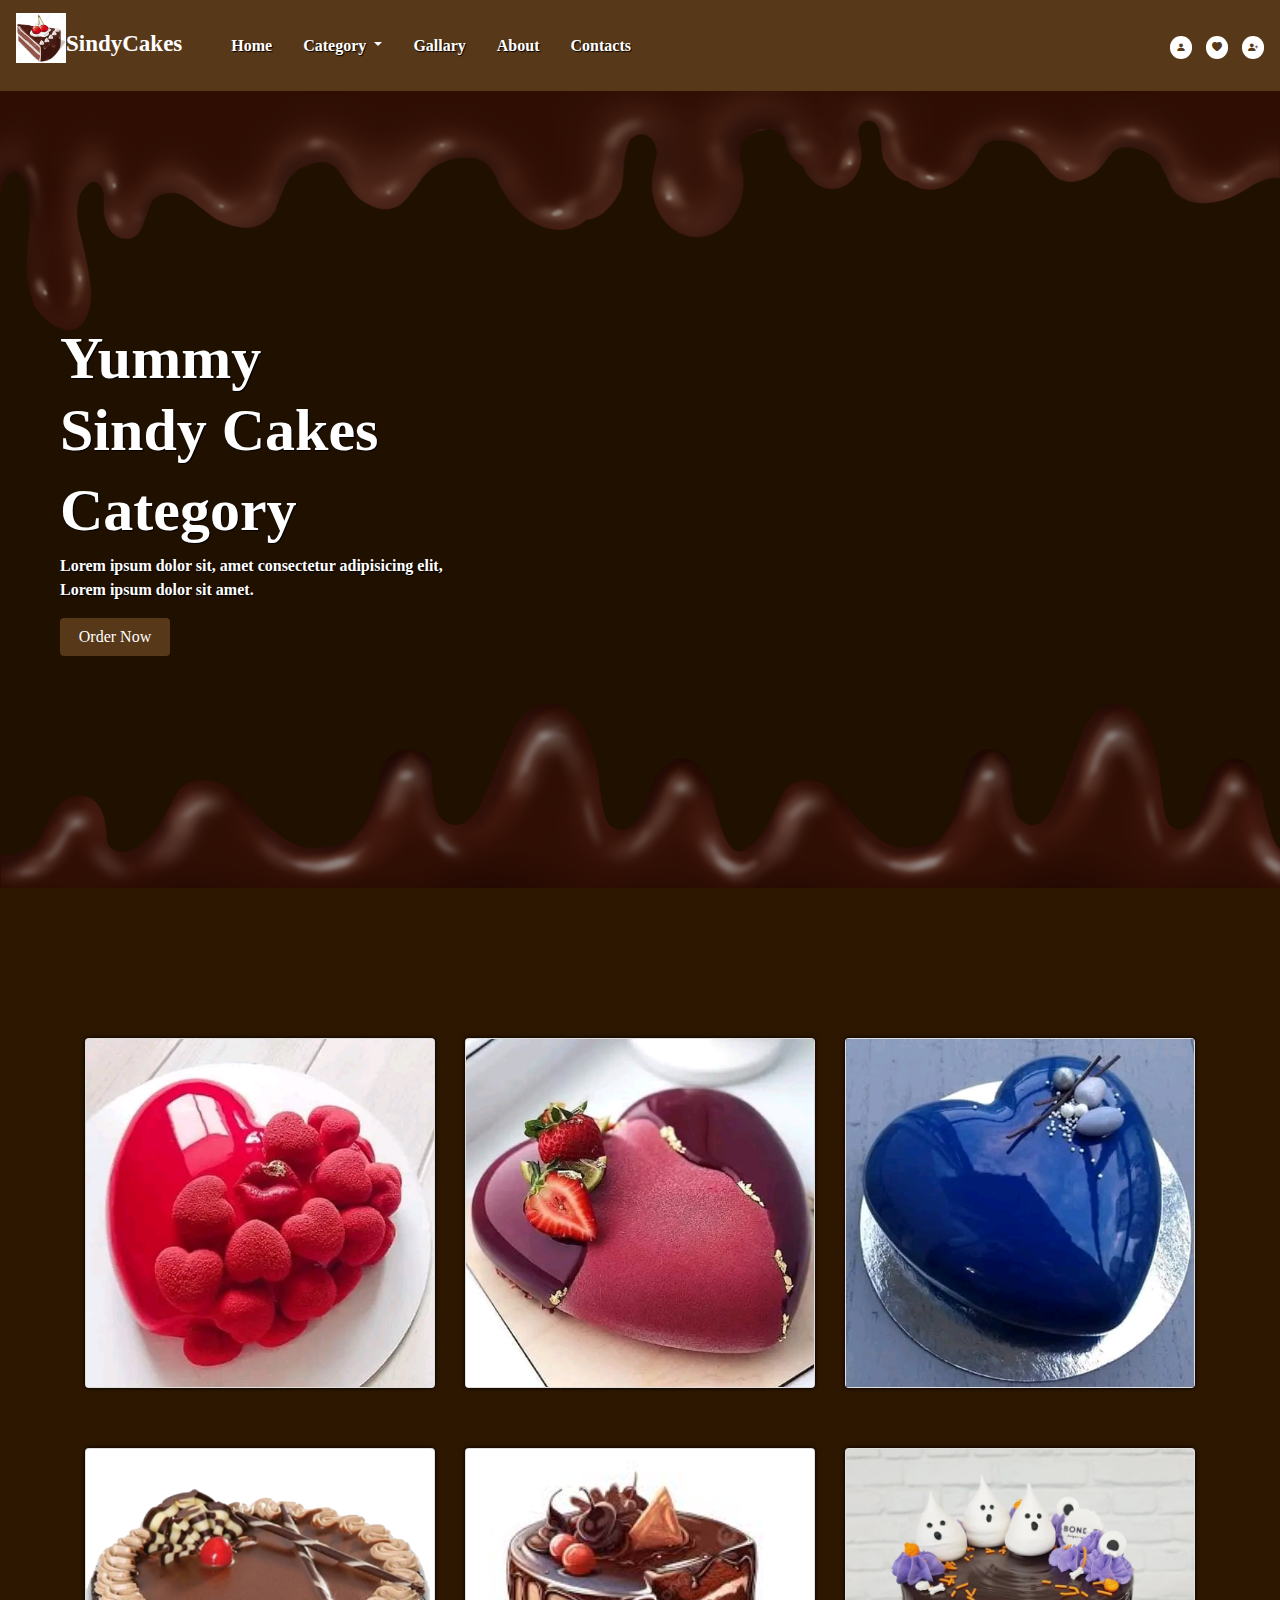
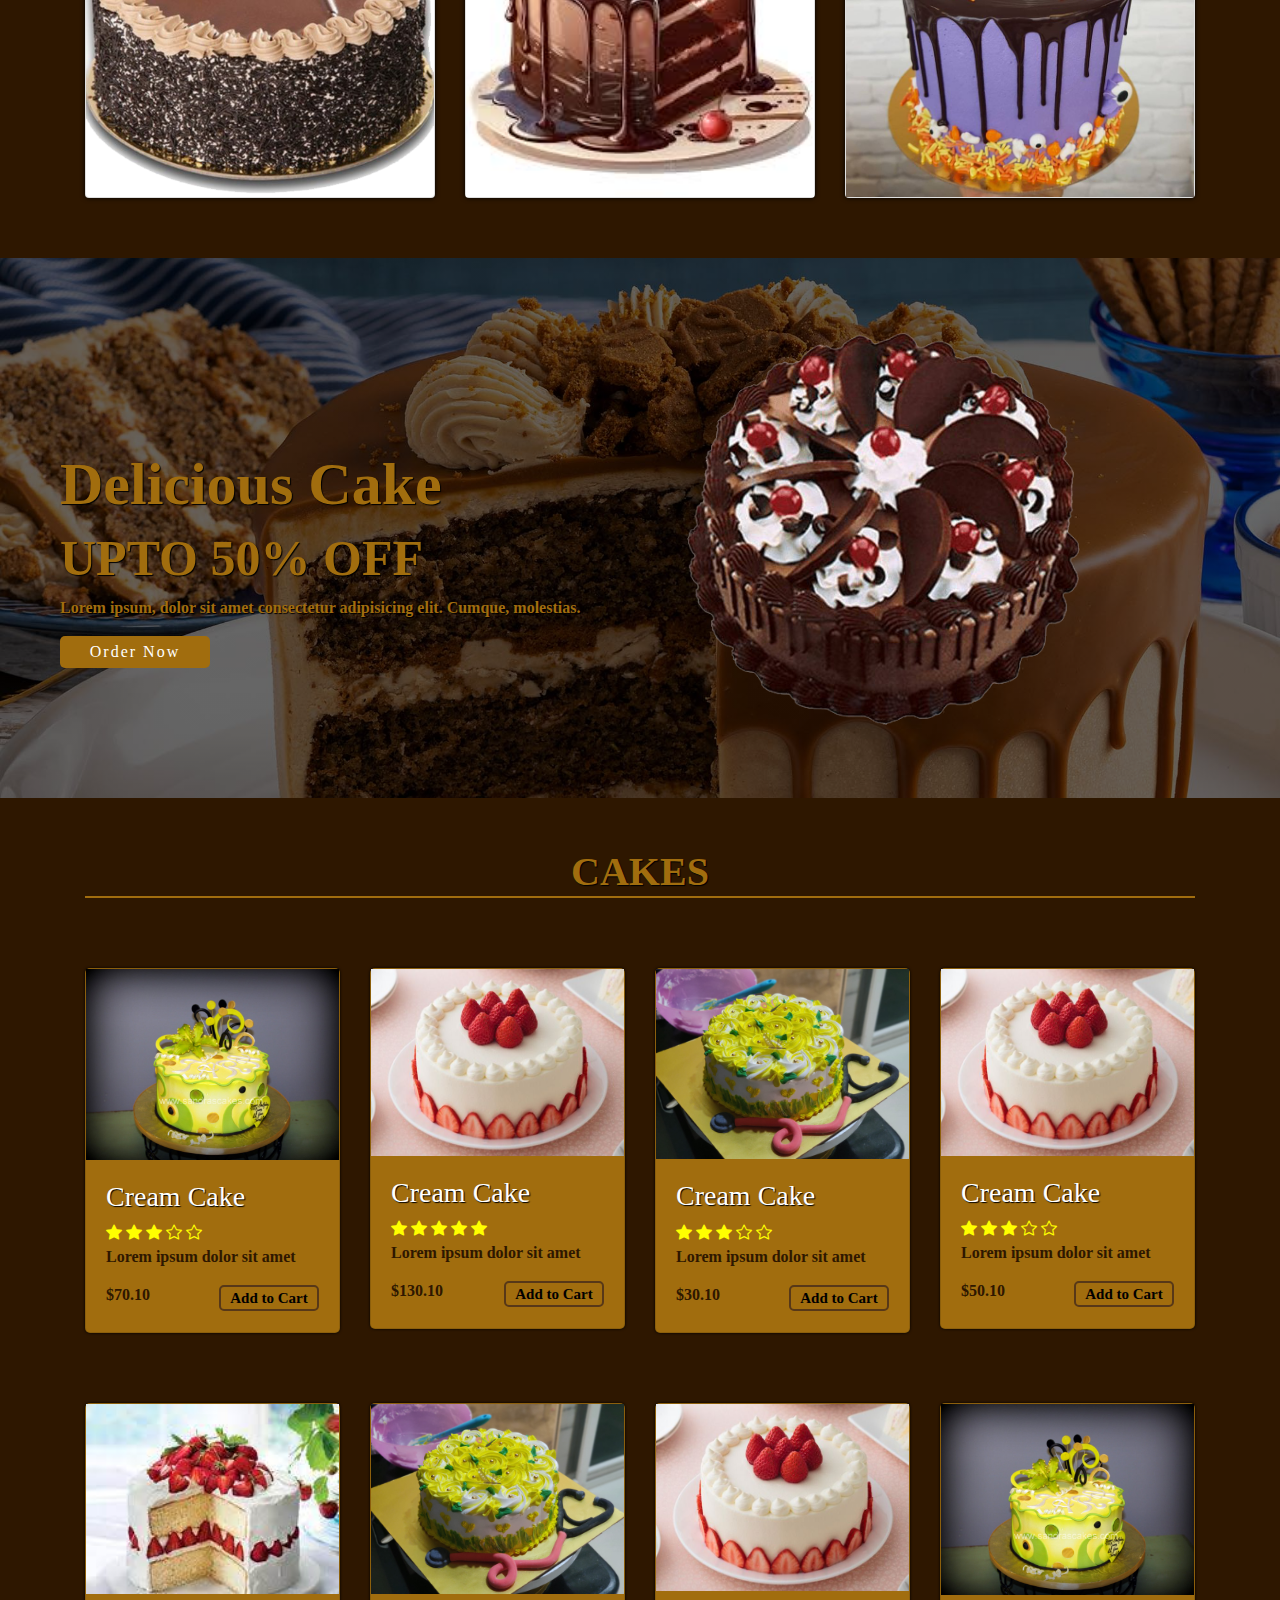
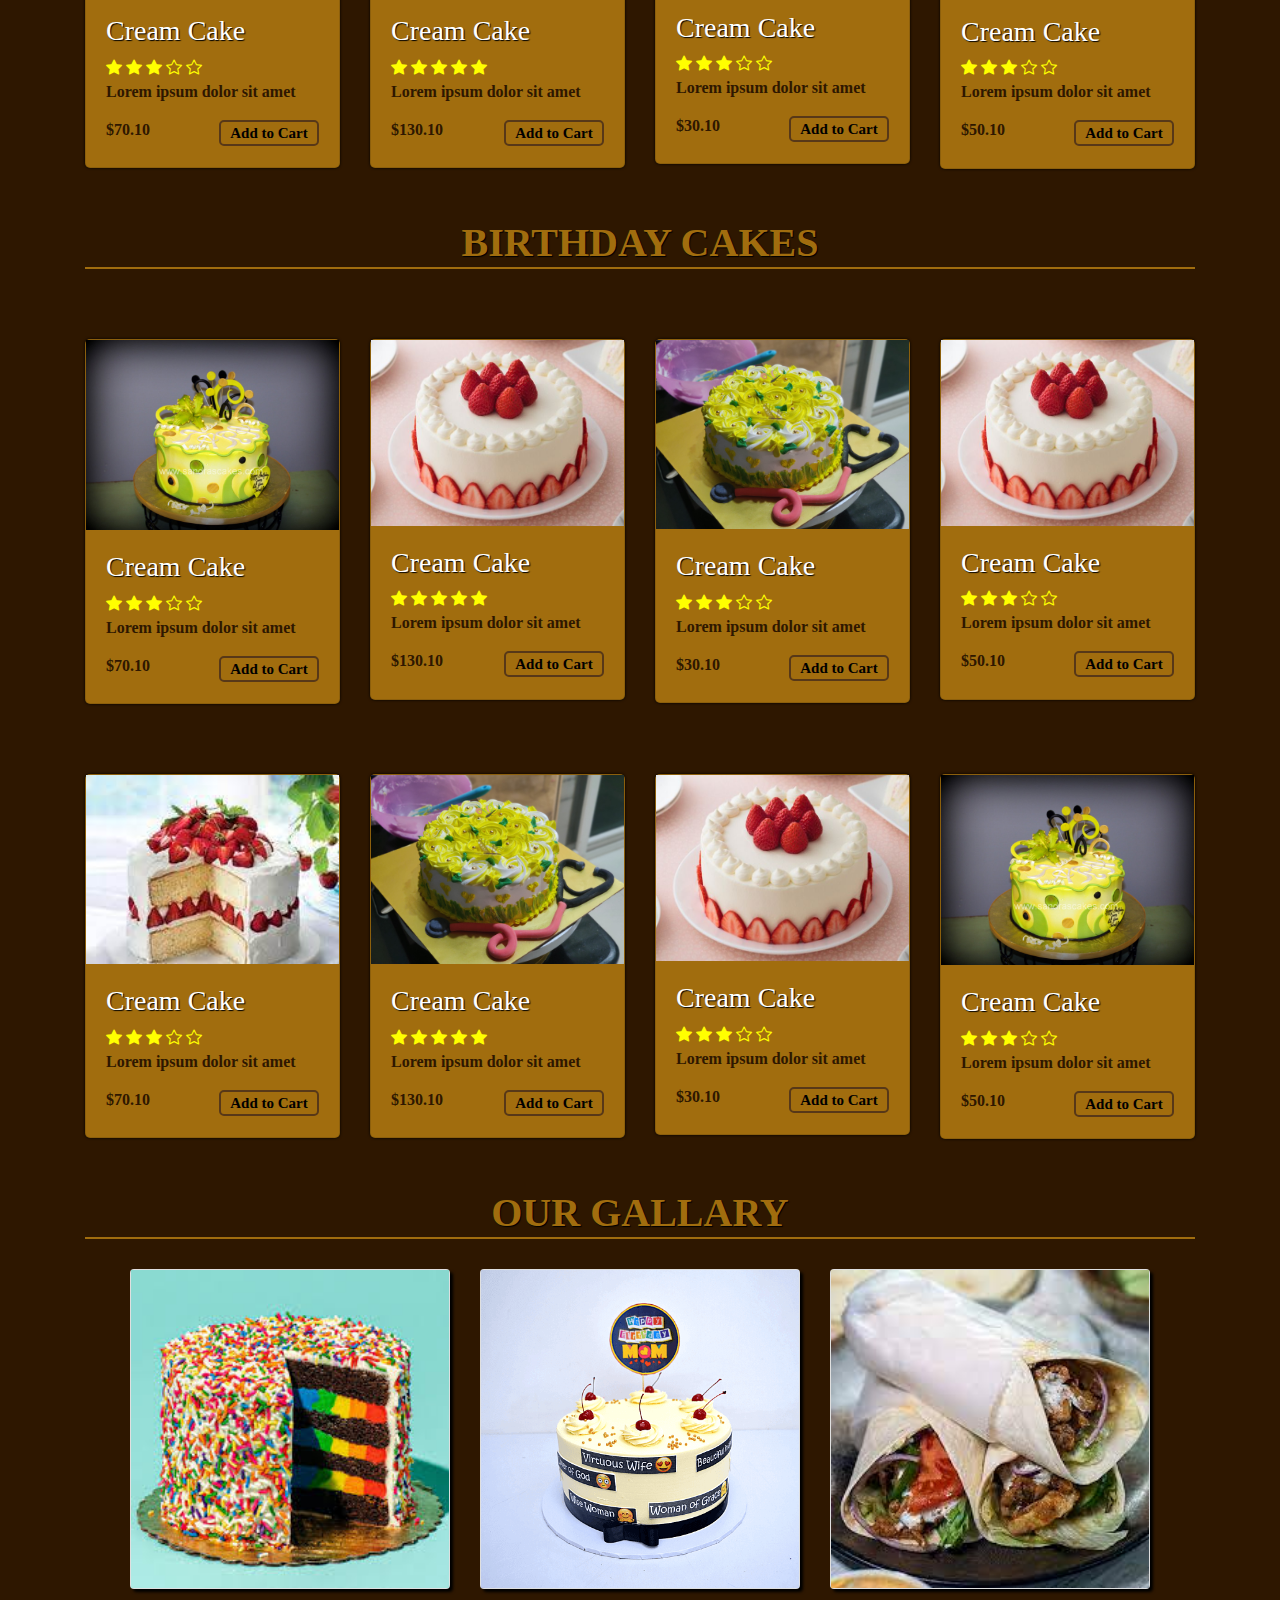
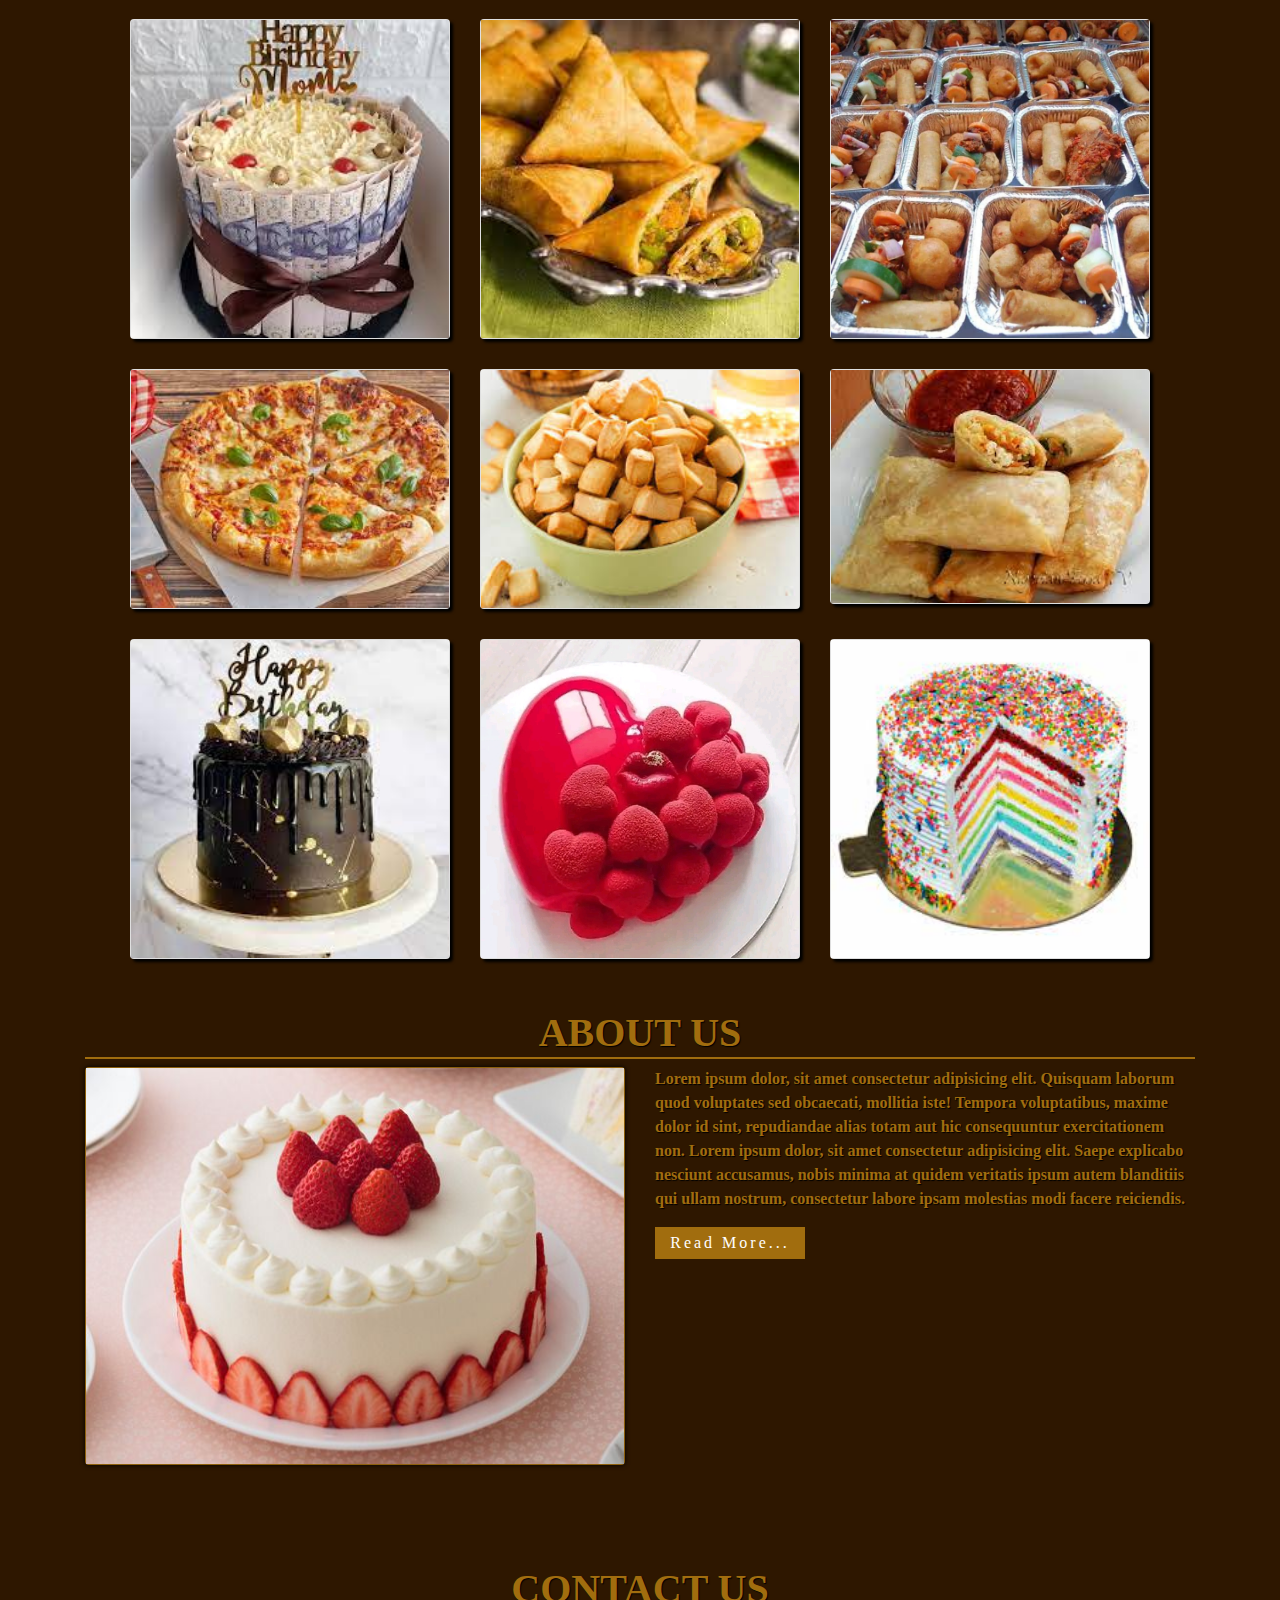
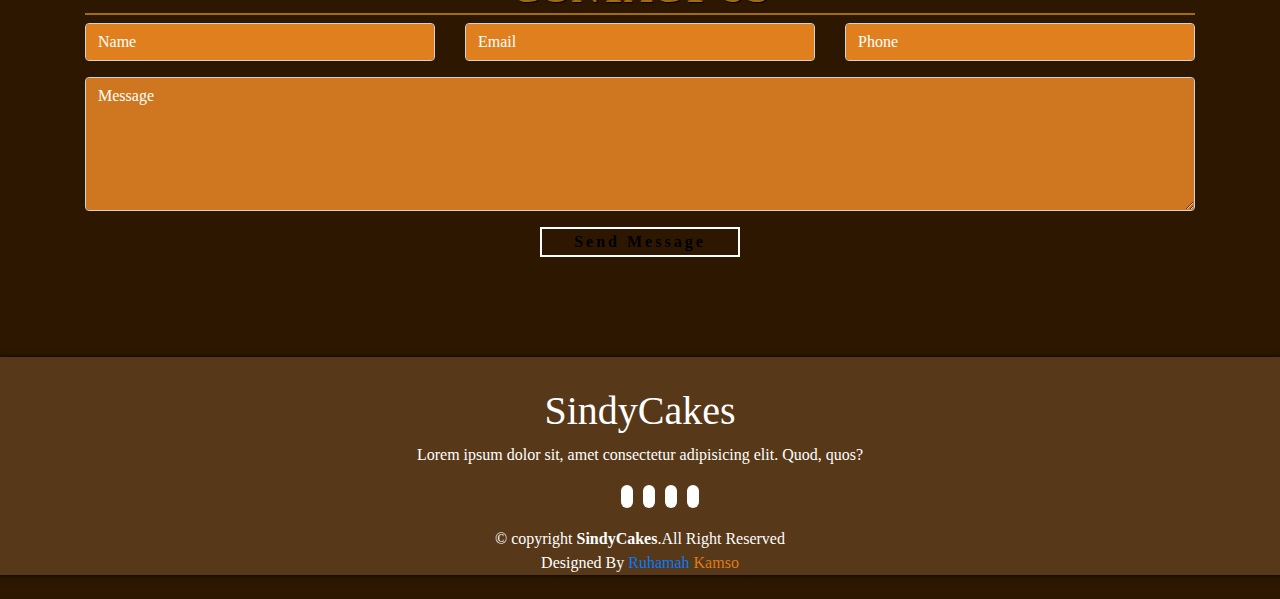
==== index.html @ 38ceb3c7 "first commit" ====
<!DOCTYPE html>
<html lang="en">
<head>
    <meta charset="UTF-8">
    <meta http-equiv="X-UA-Compatible" content="IE=edge">
    <meta name="viewport" content="width=device-width, initial-scale=1.0">
    <title>SindyCakes</title>
    <link rel="shortcut icon" type="image" href="./imgs/logo.jpg">
 <!-- CSS LINK -->
 <link rel="stylesheet" href="style.css">

 <!-- CSS LINK -->

    <!-- Bootsrap links -->
    <link rel="stylesheet" href="https://cdn.jsdelivr.net/npm/bootstrap@4.0.0/dist/css/bootstrap.min.css" integrity="sha384-Gn5384xqQ1aoWXA+058RXPxPg6fy4IWvTNh0E263XmFcJlSAwiGgFAW/dAiS6JXm" crossorigin="anonymous">
    <script src="https://code.jquery.com/jquery-3.2.1.slim.min.js" integrity="sha384-KJ3o2DKtIkvYIK3UENzmM7KCkRr/rE9/Qpg6aAZGJwFDMVNA/GpGFF93hXpG5KkN" crossorigin="anonymous"></script>
    <script src="https://cdn.jsdelivr.net/npm/popper.js@1.12.9/dist/umd/popper.min.js" integrity="sha384-ApNbgh9B+Y1QKtv3Rn7W3mgPxhU9K/ScQsAP7hUibX39j7fakFPskvXusvfa0b4Q" crossorigin="anonymous"></script>
    <script src="https://cdn.jsdelivr.net/npm/bootstrap@4.0.0/dist/js/bootstrap.min.js" integrity="sha384-JZR6Spejh4U02d8jOt6vLEHfe/JQGiRRSQQxSfFWpi1MquVdAyjUar5+76PVCmYl" crossorigin="anonymous"></script>
    <!-- bootsrap links -->

    <!-- fonts links -->
    <link rel="preconnect" href="https://fonts.googleapis.com">
    <link rel="preconnect" href="https://fonts.gstatic.com" crossorigin>
    <link  href="https://fonts.googleapis.com/css2?family=Uchen&display=swap" rel="style">
    <!-- fonts links -->

    <!-- icon links -->
    <link rel="stylesheet" href="https://cdn.jsdelivr.net/npm/bootstrap-icons@1.10.5/font/bootstrap-icons.css">
    
    
    <!-- icon links -->

</head>
<body>

    <div class="all-contents">
        <!-- navbar -->
        <nav class=" navbar navbar-expand-md" id="navbar">
            <!-- Brand -->
            <a  class="navbar-brand" href="" id="logo"><img src="./imgs/cake-logo.webp" alt="" width="50px">SindyCakes</a>
              <!-- Toggle/ Collaps Button -->
              <button class="navbar-toggler" type="button" data-toggle="collapse" data-target="#collapseibleNavbar">
                <span><i class="bi bi-menu-down"></i></span>
              </button>

              <!-- ==Navbar links -->
              <div class="collapse navbar-collapse" id="collapseibleNavbar">
                <ul class="navbar-nav">
                    <li class="nav-item">
                        <a class="nav-link" href="#index.html" >Home</a>
                    </li>
                    <!-- Dropdown -->
                    <li class="nav-item dropdown">
                        <a class="nav-link dropdown-toggle" id="navbardrop" data-toggle="dropdown"  href="#">
                            Category
                        </a>
                        <div class="dropdown-menu">
                            <a href="#" class="dropdown-item">Birthday Cakes</a>
                            <a href="#" class="dropdown-item">Chocolate Cakes</a>
                            <a href="#" class="dropdown-item">Party Cakes</a>
                            <a href="#" class="dropdown-item">Wedding Cakes</a>
                            <a href="#" class="dropdown-item">Cup Cakes</a>
                        </div>
                    </li>

                    <!-- Dropdown -->
                    <li class="nav-item">
                        <a class="nav-link" href="#gallary" >Gallary</a>
                    </li>
                    <li class="nav-item">
                        <a class="nav-link" href="#about" >About</a>
                    </li>
                    <li class="nav-item">
                        <a class="nav-link" href="#" >Contacts</a>
                    </li>
                </ul>

              </div>
              <div class="icons">
                <i class="bi bi-person-fill" width="24px"></i>
                <i class="bi bi-heart-fill" width="24px"></i>
                <i class="bi bi-person-plus-fill"></i>
              </div>
        </nav>
        <!-- navbar-ends -->

        <!-- home section -->
        <div class="home">
            <div class="content">
                <h3>Yummy
                    <br>Sindy Cakes
                </h3>
                <h2>Category <span class="changecontent"></span></h2>
                <p>Lorem ipsum dolor sit, amet consectetur adipisicing elit,
                    <br>Lorem ipsum dolor sit amet.
                </p>
                <a href="about.html" class="btn">Order Now</a>
                <div class="img">
                    <img src="./imgs/Background.png" alt="">
                </div>
                  
            </div>
        </div>
        <!-- home section end -->

        <!-- top cards -->
        <div class="container" id="box">
            <div class="row">
                <div class="col-md-4 py-3 py-md-0">
                    <div class="card">
                        <img src="./imgs/heart1.jpg" alt="">
                    </div>
                </div>
                <div class="col-md-4 py-3 py-md-0">
                    <div class="card">
                        <img src="./imgs/heart2.jpg" alt="">
                    </div>
                </div>
                <div class="col-md-4 py-3 py-md-0">
                    <div class="card">
                        <img src="./imgs/heart5.jpg" alt="">
                    </div>
                </div>
                <div class="col-md-4 py-3 py-md-0">
                    <div class="card">
                        <img src="./imgs/Cake-No-Background.png" alt="">
                    </div>
                </div>
                <div class="col-md-4 py-3 py-md-0">
                    <div class="card">
                        <img src="./imgs/images.jpg" alt="">
                    </div>
                </div>
                <div class="col-md-4 py-3 py-md-0">
                    <div class="card">
                        <img src="./imgs/drip-cake.jpg" alt="">
                    </div>
                </div>
            </div>
        </div>
        <!-- top card ends -->

        <!-- banner -->
        <div class="banner">
          <div class="content">
            <h3>Delicious Cake</h3>
            <h2>UPTO 50% OFF</h2>
            <p>Lorem ipsum, dolor sit amet consectetur adipisicing elit. Cumque, molestias.</p>
            <div id="btnorder"><button>Order Now</button></div>  
          </div>
          <div class="img">
            <img src="./imgs/Cake-Background.png" alt="">
            
        </div>
        

        </div>
        <!-- banner -->
  <!-- product cards -->

  <section id="product-cards">
    <div class="container">
        <h1>CAKES</h1>
        <div class="row" style="margin-top: 50px;">
            <div class="col-md-3 py-md-0">
                <div class="card">
                    <div class="overlay">
                        <button type="button" class="btn btn-secondary" title="Quick View"><i class="bi bi-eye-fill"></i></button>
                        <button type="button" class="btn btn-secondary" title="Add to Wishlist"><i class="bi bi-heart-fill"></i></button>
                        <button type="button" class="btn btn-secondary" title="Add to Cart"><i class="bi bi-person-plus-fill"></i></button>
                    </div>
                    <img src="./imgs/lime .jpg" alt="">
                    <div class="card-body">
                        <h3>Cream Cake</h3>
                        <div class="star">
                            <i class="bi bi-star-fill"></i>
                            <i class="bi bi-star-fill"></i>
                            <i class="bi bi-star-fill"></i>
                            <i class="bi bi-star"></i>
                            <i class="bi bi-star"></i>
                        </div>
                        <p>Lorem ipsum dolor sit amet</p>
                        <h6>$70.10 <span><button>Add to Cart</button></span></h6>
                    </div>
                    


                </div>

            </div>

            <div class="col-md-3 py-md-0">
                <div class="card">
                    <div class="overlay">
                        <button type="button" class="btn btn-secondary" title="Quick View"><i class="bi bi-eye-fill"></i></button>
                        <button type="button" class="btn btn-secondary" title="Add to Wishlist"><i class="bi bi-heart-fill"></i></button>
                        <button type="button" class="btn btn-secondary" title="Add to Cart"><i class="bi bi-person-plus-fill"></i></button>
                    </div>
                    <img src="./imgs/berry-cake.jpg" alt="">
                    <div class="card-body">
                        <h3>Cream Cake</h3>
                        <div class="star">
                            <i class="bi bi-star-fill"></i>
                            <i class="bi bi-star-fill"></i>
                            <i class="bi bi-star-fill"></i>
                            <i class="bi bi-star-fill"></i>
                            <i class="bi bi-star-fill"></i>
                        </div>
                        <p>Lorem ipsum dolor sit amet</p>
                        <h6>$130.10 <span><button>Add to Cart</button></span></h6>
                    </div>
                    


                </div>

            </div>

            <div class="col-md-3 py-md-0">
                <div class="card">
                    <div class="overlay">
                        <button type="button" class="btn btn-secondary" title="Quick View"><i class="bi bi-eye-fill"></i></button>
                        <button type="button" class="btn btn-secondary" title="Add to Wishlist"><i class="bi bi-heart-fill"></i></button>
                        <button type="button" class="btn btn-secondary" title="Add to Cart"><i class="bi bi-person-plus-fill"></i></button>
                    </div>
                    <img src="./imgs/lime-cake.jpg" alt="">
                    <div class="card-body">
                        <h3>Cream Cake</h3>
                        <div class="star">
                            <i class="bi bi-star-fill"></i>
                            <i class="bi bi-star-fill"></i>
                            <i class="bi bi-star-fill"></i>
                            <i class="bi bi-star"></i>
                            <i class="bi bi-star"></i>
                        </div>
                        <p>Lorem ipsum dolor sit amet</p>
                        <h6>$30.10 <span><button>Add to Cart</button></span></h6>
                    </div>
                    


                </div>

            </div>
            <div class="col-md-3 py-md-0">
                <div class="card">
                    <div class="overlay">
                        <button type="button" class="btn btn-secondary" title="Quick View"><i class="bi bi-eye-fill"></i></button>
                        <button type="button" class="btn btn-secondary" title="Add to Wishlist"><i class="bi bi-heart-fill"></i></button>
                        <button type="button" class="btn btn-secondary" title="Add to Cart"><i class="bi bi-person-plus-fill"></i></button>
                    </div>
                    <img src="./imgs/berry-cake.jpg" alt="">
                    <div class="card-body">
                        <h3>Cream Cake</h3>
                        <div class="star">
                            <i class="bi bi-star-fill"></i>
                            <i class="bi bi-star-fill"></i>
                            <i class="bi bi-star-fill"></i>
                            <i class="bi bi-star"></i>
                            <i class="bi bi-star"></i>
                        </div>
                        <p>Lorem ipsum dolor sit amet</p>
                        <h6>$50.10 <span><button>Add to Cart</button></span></h6>
                    </div>
                    


                </div>

            </div>
        </div>

        <div class="row" style="margin-top: 50px;">
            <div class="col-md-3 py-md-0">
                <div class="card">
                    <div class="overlay">
                        <button type="button" class="btn btn-secondary" title="Quick View"><i class="bi bi-eye-fill"></i></button>
                        <button type="button" class="btn btn-secondary" title="Add to Wishlist"><i class="bi bi-heart-fill"></i></button>
                        <button type="button" class="btn btn-secondary" title="Add to Cart"><i class="bi bi-person-plus-fill"></i></button>
                    </div>
                    <img src="./imgs/strawberry-cake.jpg" alt="">
                    <div class="card-body">
                        <h3>Cream Cake</h3>
                        <div class="star">
                            <i class="bi bi-star-fill"></i>
                            <i class="bi bi-star-fill"></i>
                            <i class="bi bi-star-fill"></i>
                            <i class="bi bi-star"></i>
                            <i class="bi bi-star"></i>
                        </div>
                        <p>Lorem ipsum dolor sit amet</p>
                        <h6>$70.10 <span><button>Add to Cart</button></span></h6>
                    </div>
                    


                </div>

            </div>

            <div class="col-md-3 py-md-0">
                <div class="card">
                    <div class="overlay">
                        <button type="button" class="btn btn-secondary" title="Quick View"><i class="bi bi-eye-fill"></i></button>
                        <button type="button" class="btn btn-secondary" title="Add to Wishlist"><i class="bi bi-heart-fill"></i></button>
                        <button type="button" class="btn btn-secondary" title="Add to Cart"><i class="bi bi-person-plus-fill"></i></button>
                    </div>
                    <img src="./imgs/lime-cake.jpg" alt="">
                    <div class="card-body">
                        <h3>Cream Cake</h3>
                        <div class="star">
                            <i class="bi bi-star-fill"></i>
                            <i class="bi bi-star-fill"></i>
                            <i class="bi bi-star-fill"></i>
                            <i class="bi bi-star-fill"></i>
                            <i class="bi bi-star-fill"></i>
                        </div>
                        <p>Lorem ipsum dolor sit amet</p>
                        <h6>$130.10 <span><button>Add to Cart</button></span></h6>
                    </div>
                    


                </div>

            </div>

            <div class="col-md-3 py-md-0">
                <div class="card">
                    <div class="overlay">
                        <button type="button" class="btn btn-secondary" title="Quick View"><i class="bi bi-eye-fill"></i></button>
                        <button type="button" class="btn btn-secondary" title="Add to Wishlist"><i class="bi bi-heart-fill"></i></button>
                        <button type="button" class="btn btn-secondary" title="Add to Cart"><i class="bi bi-person-plus-fill"></i></button>
                    </div>
                    <img src="./imgs/berry-cake.jpg" alt="">
                    <div class="card-body">
                        <h3>Cream Cake</h3>
                        <div class="star">
                            <i class="bi bi-star-fill"></i>
                            <i class="bi bi-star-fill"></i>
                            <i class="bi bi-star-fill"></i>
                            <i class="bi bi-star"></i>
                            <i class="bi bi-star"></i>
                        </div>
                        <p>Lorem ipsum dolor sit amet</p>
                        <h6>$30.10 <span><button>Add to Cart</button></span></h6>
                    </div>
                    


                </div>

            </div>
            <div class="col-md-3 py-md-0">
                <div class="card">
                    <div class="overlay">
                        <button type="button" class="btn btn-secondary" title="Quick View"><i class="bi bi-eye-fill"></i></button>
                        <button type="button" class="btn btn-secondary" title="Add to Wishlist"><i class="bi bi-heart-fill"></i></button>
                        <button type="button" class="btn btn-secondary" title="Add to Cart"><i class="bi bi-person-plus-fill"></i></button>
                    </div>
                    <img src="./imgs/lime .jpg" alt="">
                    <div class="card-body">
                        <h3>Cream Cake</h3>
                        <div class="star">
                            <i class="bi bi-star-fill"></i>
                            <i class="bi bi-star-fill"></i>
                            <i class="bi bi-star-fill"></i>
                            <i class="bi bi-star"></i>
                            <i class="bi bi-star"></i>
                        </div>
                        <p>Lorem ipsum dolor sit amet</p>
                        <h6>$50.10 <span><button>Add to Cart</button></span></h6>
                    </div>
                    


                </div>

            </div>
        </div>
    </div>
  </section>
  <!-- product cards -->


  <section id="product-cards">
    <div class="container">
        <h1> BIRTHDAY CAKES</h1>
        <div class="row" style="margin-top: 50px;">
            <div class="col-md-3 py-md-0">
                <div class="card">
                    <div class="overlay">
                        <button type="button" class="btn btn-secondary" title="Quick View"><i class="bi bi-eye-fill"></i></button>
                        <button type="button" class="btn btn-secondary" title="Add to Wishlist"><i class="bi bi-heart-fill"></i></button>
                        <button type="button" class="btn btn-secondary" title="Add to Cart"><i class="bi bi-person-plus-fill"></i></button>
                    </div>
                    <img src="./imgs/lime .jpg" alt="">
                    <div class="card-body">
                        <h3>Cream Cake</h3>
                        <div class="star">
                            <i class="bi bi-star-fill"></i>
                            <i class="bi bi-star-fill"></i>
                            <i class="bi bi-star-fill"></i>
                            <i class="bi bi-star"></i>
                            <i class="bi bi-star"></i>
                        </div>
                        <p>Lorem ipsum dolor sit amet</p>
                        <h6>$70.10 <span><button>Add to Cart</button></span></h6>
                    </div>
                    


                </div>

            </div>

            <div class="col-md-3 py-md-0">
                <div class="card">
                    <div class="overlay">
                        <button type="button" class="btn btn-secondary" title="Quick View"><i class="bi bi-eye-fill"></i></button>
                        <button type="button" class="btn btn-secondary" title="Add to Wishlist"><i class="bi bi-heart-fill"></i></button>
                        <button type="button" class="btn btn-secondary" title="Add to Cart"><i class="bi bi-person-plus-fill"></i></button>
                    </div>
                    <img src="./imgs/berry-cake.jpg" alt="">
                    <div class="card-body">
                        <h3>Cream Cake</h3>
                        <div class="star">
                            <i class="bi bi-star-fill"></i>
                            <i class="bi bi-star-fill"></i>
                            <i class="bi bi-star-fill"></i>
                            <i class="bi bi-star-fill"></i>
                            <i class="bi bi-star-fill"></i>
                        </div>
                        <p>Lorem ipsum dolor sit amet</p>
                        <h6>$130.10 <span><button>Add to Cart</button></span></h6>
                    </div>
                    


                </div>

            </div>

            <div class="col-md-3 py-md-0">
                <div class="card">
                    <div class="overlay">
                        <button type="button" class="btn btn-secondary" title="Quick View"><i class="bi bi-eye-fill"></i></button>
                        <button type="button" class="btn btn-secondary" title="Add to Wishlist"><i class="bi bi-heart-fill"></i></button>
                        <button type="button" class="btn btn-secondary" title="Add to Cart"><i class="bi bi-person-plus-fill"></i></button>
                    </div>
                    <img src="./imgs/lime-cake.jpg" alt="">
                    <div class="card-body">
                        <h3>Cream Cake</h3>
                        <div class="star">
                            <i class="bi bi-star-fill"></i>
                            <i class="bi bi-star-fill"></i>
                            <i class="bi bi-star-fill"></i>
                            <i class="bi bi-star"></i>
                            <i class="bi bi-star"></i>
                        </div>
                        <p>Lorem ipsum dolor sit amet</p>
                        <h6>$30.10 <span><button>Add to Cart</button></span></h6>
                    </div>
                    


                </div>

            </div>
            <div class="col-md-3 py-md-0">
                <div class="card">
                    <div class="overlay">
                        <button type="button" class="btn btn-secondary" title="Quick View"><i class="bi bi-eye-fill"></i></button>
                        <button type="button" class="btn btn-secondary" title="Add to Wishlist"><i class="bi bi-heart-fill"></i></button>
                        <button type="button" class="btn btn-secondary" title="Add to Cart"><i class="bi bi-person-plus-fill"></i></button>
                    </div>
                    <img src="./imgs/berry-cake.jpg" alt="">
                    <div class="card-body">
                        <h3>Cream Cake</h3>
                        <div class="star">
                            <i class="bi bi-star-fill"></i>
                            <i class="bi bi-star-fill"></i>
                            <i class="bi bi-star-fill"></i>
                            <i class="bi bi-star"></i>
                            <i class="bi bi-star"></i>
                        </div>
                        <p>Lorem ipsum dolor sit amet</p>
                        <h6>$50.10 <span><button>Add to Cart</button></span></h6>
                    </div>
                    


                </div>

            </div>
        </div>

        <div class="row" style="margin-top: 50px;">
            <div class="col-md-3 py-md-0">
                <div class="card">
                    <div class="overlay">
                        <button type="button" class="btn btn-secondary" title="Quick View"><i class="bi bi-eye-fill"></i></button>
                        <button type="button" class="btn btn-secondary" title="Add to Wishlist"><i class="bi bi-heart-fill"></i></button>
                        <button type="button" class="btn btn-secondary" title="Add to Cart"><i class="bi bi-person-plus-fill"></i></button>
                    </div>
                    <img src="./imgs/strawberry-cake.jpg" alt="">
                    <div class="card-body">
                        <h3>Cream Cake</h3>
                        <div class="star">
                            <i class="bi bi-star-fill"></i>
                            <i class="bi bi-star-fill"></i>
                            <i class="bi bi-star-fill"></i>
                            <i class="bi bi-star"></i>
                            <i class="bi bi-star"></i>
                        </div>
                        <p>Lorem ipsum dolor sit amet</p>
                        <h6>$70.10 <span><button>Add to Cart</button></span></h6>
                    </div>
                    


                </div>

            </div>

            <div class="col-md-3 py-md-0">
                <div class="card">
                    <div class="overlay">
                        <button type="button" class="btn btn-secondary" title="Quick View"><i class="bi bi-eye-fill"></i></button>
                        <button type="button" class="btn btn-secondary" title="Add to Wishlist"><i class="bi bi-heart-fill"></i></button>
                        <button type="button" class="btn btn-secondary" title="Add to Cart"><i class="bi bi-person-plus-fill"></i></button>
                    </div>
                    <img src="./imgs/lime-cake.jpg" alt="">
                    <div class="card-body">
                        <h3>Cream Cake</h3>
                        <div class="star">
                            <i class="bi bi-star-fill"></i>
                            <i class="bi bi-star-fill"></i>
                            <i class="bi bi-star-fill"></i>
                            <i class="bi bi-star-fill"></i>
                            <i class="bi bi-star-fill"></i>
                        </div>
                        <p>Lorem ipsum dolor sit amet</p>
                        <h6>$130.10 <span><button>Add to Cart</button></span></h6>
                    </div>
                    


                </div>

            </div>

            <div class="col-md-3 py-md-0">
                <div class="card">
                    <div class="overlay">
                        <button type="button" class="btn btn-secondary" title="Quick View"><i class="bi bi-eye-fill"></i></button>
                        <button type="button" class="btn btn-secondary" title="Add to Wishlist"><i class="bi bi-heart-fill"></i></button>
                        <button type="button" class="btn btn-secondary" title="Add to Cart"><i class="bi bi-person-plus-fill"></i></button>
                    </div>
                    <img src="./imgs/berry-cake.jpg" alt="">
                    <div class="card-body">
                        <h3>Cream Cake</h3>
                        <div class="star">
                            <i class="bi bi-star-fill"></i>
                            <i class="bi bi-star-fill"></i>
                            <i class="bi bi-star-fill"></i>
                            <i class="bi bi-star"></i>
                            <i class="bi bi-star"></i>
                        </div>
                        <p>Lorem ipsum dolor sit amet</p>
                        <h6>$30.10 <span><button>Add to Cart</button></span></h6>
                    </div>
                    


                </div>

            </div>
            <div class="col-md-3 py-md-0">
                <div class="card">
                    <div class="overlay">
                        <button type="button" class="btn btn-secondary" title="Quick View"><i class="bi bi-eye-fill"></i></button>
                        <button type="button" class="btn btn-secondary" title="Add to Wishlist"><i class="bi bi-heart-fill"></i></button>
                        <button type="button" class="btn btn-secondary" title="Add to Cart"><i class="bi bi-person-plus-fill"></i></button>
                    </div>
                    <img src="./imgs/lime .jpg" alt="">
                    <div class="card-body">
                        <h3>Cream Cake</h3>
                        <div class="star">
                            <i class="bi bi-star-fill"></i>
                            <i class="bi bi-star-fill"></i>
                            <i class="bi bi-star-fill"></i>
                            <i class="bi bi-star"></i>
                            <i class="bi bi-star"></i>
                        </div>
                        <p>Lorem ipsum dolor sit amet</p>
                        <h6>$50.10 <span><button>Add to Cart</button></span></h6>
                    </div>
                    


                </div>

            </div>
        </div>
    </div>
  </section>
    <!-- product cards ends -->

    <!-- gallery -->
    <section id="gallary">
        <div class="container">
            <h1>OUR GALLARY</h1>
            <div class="row" style="margin: 30px;">
                <div class="col-md-4 py-md-0">
                    <div class="card">
                        <div class="overlay">
                            <h3 class="text-center">Sprinkle Cake</h3>
                        </div>
                        <img src="./imgs/sprinkles-cake.jpg" alt="">

                    </div>

                </div>
                <div class="col-md-4 py-md-0">
                    <div class="card">
                        <div class="overlay">
                            <h3 class="text-center">Birthday Cake</h3>
                        </div>
                        <img src="./imgs/cakes-for-mom.png" alt="">

                    </div>

                </div>
                <div class="col-md-4 py-md-0">
                    <div class="card">
                        <div class="overlay">
                            <h3 class="text-center">Shawarma</h3>
                        </div>
                        <img src="./imgs/shawarma.jpg" alt="">

                    </div>

                </div>


            </div>

            <div class="row" style="margin: 30px;">
                <div class="col-md-4 py-md-0">
                    <div class="card">
                        <div class="overlay">
                            <h3 class="text-center">Cream Cake</h3>
                        </div>
                        <img src="./imgs/money-cake.jpg" alt="">

                    </div>

                </div>
                <div class="col-md-4 py-md-0">
                    <div class="card">
                        <div class="overlay">
                            <h3 class="text-center">Samosa</h3>
                        </div>
                        <img src="./imgs/samosa.jpg" alt="">

                    </div>

                </div>
                <div class="col-md-4 py-md-0">
                    <div class="card">
                        <div class="overlay">
                            <h3 class="text-center">Smallchops</h3>
                        </div>
                        <img src="./imgs/smallchops.jpg" alt="">

                    </div>

                </div>


            </div>

            <div class="row" style="margin: 30px;">
                <div class="col-md-4 py-md-0">
                    <div class="card">
                        <div class="overlay">
                            <h3 class="text-center">Chiken-pizza</h3>
                        </div>
                        <img src="./imgs/pizza.jpg" alt="">

                    </div>

                </div>
                <div class="col-md-4 py-md-0">
                    <div class="card">
                        <div class="overlay">
                            <h3 class="text-center">Crunchy-Chinchin</h3>
                        </div>
                        <img src="./imgs/chinchin.jpg" alt="">

                    </div>

                </div>
                <div class="col-md-4 py-md-0">
                    <div class="card">
                        <div class="overlay">
                            <h3 class="text-center">Springroll</h3>
                        </div>
                        <img src="./imgs/springroll.jpg" alt="">

                    </div>

                </div>


            </div>

            <div class="row" style="margin: 30px;">
                <div class="col-md-4 py-md-0">
                    <div class="card">
                        <div class="overlay">
                            <h3 class="text-center">Chocolate-cake</h3>
                        </div>
                        <img src="./imgs/choco2.jpg" alt="">

                    </div>

                </div>
                <div class="col-md-4 py-md-0">
                    <div class="card">
                        <div class="overlay">
                            <h3 class="text-center">Valentain-Cake</h3>
                        </div>
                        <img src="./imgs/heart1.jpg" alt="">

                    </div>

                </div>
                <div class="col-md-4 py-md-0">
                    <div class="card">
                        <div class="overlay">
                            <h3 class="text-center">Rainbow-cake</h3>
                        </div>
                        <img src="./imgs/rainbow-cake.jpg" alt="">

                    </div>

                </div>


            </div>
        </div>
    </section>
    <!-- gallery -->


    <!-- about -->

    <div class="container" id="about">
        <h1>ABOUT US</h1>
        <div class="row">
            <div class="col-md-6 py-md-0">
                <div class="card">
                    <img src="./imgs/berry-cake.jpg" alt="">
                </div>
            </div>
            <div class="col-md-6 py-md-0">
                <p>Lorem ipsum dolor, sit amet consectetur adipisicing elit. Quisquam laborum quod voluptates sed obcaecati, mollitia iste! Tempora voluptatibus, maxime dolor id sint, repudiandae alias totam aut hic consequuntur exercitationem non.
                    Lorem ipsum dolor, sit amet consectetur adipisicing elit. Saepe explicabo nesciunt accusamus, nobis minima at quidem veritatis ipsum autem blanditiis qui ullam nostrum, consectetur labore ipsam molestias modi facere reiciendis.
                </p>
                <div id="bt"><button>Read More...</button></div>
            </div>

        </div>

    </div>
    <!-- about-end -->
<!-- contact -->
    <div class="container" id="contact">
        <h1>CONTACT US</h1>
        <div class="row">
            <div class="col-md-4 py-1 py-md-0">
                <div class="form-group">
                    <input type="text" class="form-control" id="usr" placeholder="Name">

                </div>

            </div>
            <div class="col-md-4 py-1 py-md-0">
                <div class="form-group">
                    <input type="email" class="form-control" id="eml" placeholder="Email">

                </div>

            </div>
            <div class="col-md-4 py-1 py-md-0">
                <div class="form-group">
                    <input type="number" class="form-control" id="phn" placeholder="Phone">

                </div>

            </div>
        </div>
        <div class="form-group">
            <textarea class="form-control" rows="5" id="comment" placeholder="Message"></textarea>
        </div>
        <div id="messagebtn"><button>Send Message</button></div>
    </div>
    <!-- contact -->

    <!-- footer -->
    <div id="footer">
        <h1 class="text-center">SindyCakes </h1>
        <p class="text-center">Lorem ipsum dolor sit, amet consectetur adipisicing elit. Quod, quos?</p>
        <div class="icons text-center">
            <i class="bi bi-twitter-fill"></i>
            <i class="bi bi-facebook-fill"></i>
            <i class="bi bi-whatsapp-fill"></i>
            <i class="bi bi-instagram-fill"></i>
            <!-- <i class="bx bxl-twitter"></i> -->
        </div>
        <div class="copyright text-center">
            &copy; copyright <strong>SindyCakes</strong>.All Right Reserved
        </div>
        <div class="credite text-center">Designed By <a href="#">Ruhamah <span> Kamso</span></a> </div>
    </div>
    <!-- footer -->
    <a href="#" class="arrow"><i><img src="" alt="" width="50px"></i></a>



    </div>
    
</body>
</html>
---- style.css ----
*{
  margin: 0;
  padding: 0;
  box-sizing: border-box;  
  font-family: 'Uchen', serif;
}

.all-contents {
   background: #2e1700; 
}
/* navbar */
.navbar {
    background-color: #573818;
    padding-left: 50px;
    font-weight: bold;
}
#logo {
    font-size: 23px;
    color: white;
}
#logo img {
    margin-bottom: 15px;
}
.navbar-nav {
    margin-left: 10px;
}
.nav-link {
    color: white;
    font-weight: bold;
    text-shadow: 1px 1px 1px black;
    margin-left: 15px;
    transition: 0.5s ease;
}

.nav-link:hover {
    background-color: rgba(161, 109, 14, 1);
    color: white;
    border-radius: 5px;
}
.icons {
    margin-left: 30px;
}
.icons i{
    margin-left: 10px;
    transition: 0.5s ease;
    color: #fff;
    cursor: pointer;
}
.icons img:hover{
    transform: translateY(-5px);
}
@media screen and (max-width:330px) {
    #logo{
        font-size: 15px;
    }
    
}
/* navbar ends */

/* home section */
.home {
    width: 100%;
    height: 88.5vh;
    display: flex;
    background-image:linear-gradient(rgba(0,0,0,0.3),rgba(0,0,0,0.3)), url(./imgs/up-drip.webp);
    background-size: cover;
    align-items: center;
    justify-content: center;
    flex-wrap: wrap;
    position: relative;
    z-index: 0;
}
.home .img {
    display: flex;
      flex-direction: row;
      align-items: center;
      justify-content: center;
      position: relative;
      /* height: 100vh; */
      /* flex: 1 1 400px; */
}
.home .img img {
    width: 50%;
    position: absolute;
    right: 0;
 
}
.home .content {
    flex: 1 1 400px;
    margin-left: 60px;
}

.content h3 {
    color: white;
    font-size: 60px;
    font-weight: bold;
    text-shadow:  1px 1px 1px black;

}
.content h2 {
    font-size:60px ;
    color: white;
    text-shadow: 1px 1px 1px black;
    font-weight: bold;
}
.changecontent::after {
    content: '';
    color:rgba(161, 109, 14, 1) ;
    animation: changetext 10s infinite linear;
    font-weight: bold;

}
@keyframes changetext {
    0%{content: "Birthday cake";}
    20%{content: "Chocolate cake";}
   50%{content: "Party cake";}
    60%{content: "Wedding cake";}
    100%{content: "Cup cake";}
   
}
.content p {
    color: white;
    font-weight: bold;
    text-shadow: 1px 1px 1px black;
}
.content .btn {
    width: 110px;
    height: 38px;
    background-color: #573818;
    color: white;
}
@media screen  and (max-width:800px){
    .content h3 {
        font-size: 50px;
    }
    
}
@media screen  and (max-width:860px){
    .home {
       height: 120vh;

    }
    
}
@media screen  and (max-width:560px){
    .home {
       height: 100vh;

    }

.home .img img {
    right: 0;
    position: relative;
    width: 70%;
    align-items: center;
}
.home .img {
   
    flex-direction: column;
    align-items: center;
    justify-content: center;
    
}
}
    
    

@media screen  and (max-width:330px){
    .content h2 {
       font-size: 30px;

    }
    .content h3{
        font-size: 30px;
    }
    .home .img img {
        left: 0;
        position: relative;
        width: 100%;
        align-items: center;
    }
    .home .img {
        /* display: flex; */
        flex-direction: row;
        align-items: center;
        justify-content: center;
        
    }
    
}
/* home section ends */

/* top cards */
#box{
    margin-top:100px;
    
}
#box .card {
    box-shadow: 0px 0px 5px black;
    margin-bottom:10px;
    transition:0.5s ease;
    cursor:pointer;
    margin-top:50px;
  

}

#box .card:hover {
    transform:translateY(-10px);

}
/* top card ends */

/* banner */
.banner {
    width: 100%;
    height: 60vh;
    display: flex;
    background-image: linear-gradient(rgba(0,0,0,0.6),rgba(0,0,0,0.6)), url(./imgs/Biscoff-Drip-Cake.jpg);
    background-size: cover;
    align-items: center;
    justify-content: center;
    flex-wrap: wrap;
    position: relative;
    margin-top: 50px;
}
 .banner .img {
    flex: 1 1 400px;

 }
 .banner .img img {
    width: 70%;
 }
 .banner .content {
    flex: 1 1 400px;
    margin-left: 60px;
    margin-top: 60px;

 }
 .banner .content h3 {
    color: rgba(161, 109, 14, 1);
    font-weight: bold;

 }

 .banner .content h2 {
    font-size: 50px;
    color: rgba(161, 109, 14, 1);
    font-weight: bold;
    text-shadow:  1px 1px 1px black;
 }

 .banner .content p {
    color: rgba(161, 109, 14, 1);
 }

 #btnorder button {
    width: 150px;
    height: 32px;
    letter-spacing: 2px;
    background-color: rgba(161, 109, 14, 1);
    color: white;
    border: none;
    border-radius: 5px;
    left: 5px;
    cursor: pointer;

 }

 @media screen and (max-width:800px) {
    .banner .content h3 {
        font-size: 50px;
    }
    
 }

 @media screen  and (max-width:855px){
    .banner{
        height: 100vh;
    }
    
 }

 /* product card */
#product-cards h1 {
    text-align: center;
    font-weight: bold;
    margin-top:50px;
    color: rgba(161, 109, 14, 1);
    text-shadow: 1px 1px 1px black;
    border-bottom: 2px solid rgba(161, 109, 14, 1) ;

 }
 #product-cards .card {
    background-color: rgba(161, 109, 14, 1);
    box-shadow: 0 0 3px black;
    border-radius: 5px;
    cursor: pointer;
    margin-top: 20px;

 }
 .overlay {
    display: block;
    opacity: 0;
    top: 10%;
    position: absolute;
    margin-left: 0;
    width: 70px;

 }
 #product-cards .card:hover .overlay {
    opacity: 1;
    margin-left: 5%;
    transition: 0.5s ease;
 }
 .overlay i  {
    background-color: #914d09;
    height: 30px;
    width: 30px;
    font-size: 20px;
    padding: 7px;
    margin: -20%;
    margin-bottom: 5%;
    cursor: pointer;
 }
 .overlay .btn-secondary {
    background: transparent !important;
    border: none;
    box-shadow: none;


 }
 #product-cards h3 {
    color: white;
    text-shadow: 1px 1px 1px black;
 }
 .star  {
    color: yellow;
 }
 #product-cards p {
    color: #2e1700;
    font-weight: bold;

 }
 #product-cards h6 {
    font: 20px;
    color: #2e1700;
    font-weight: bold;
 }
 #product-cards h6 span button {
    width: 100px;
    height: 26px;
    font-size: 15px;
    background: transparent;
    border: 2px solid #573818;
    border-radius: 5px;
    float: right;
    font-weight: bold;
    transition:  0.5s ease;
    cursor: pointer;
 }

 #product-cards h6 span button:hover {
    background-color: #914d09;
    color: white;
    
 }
 /* product card */

 /* gallary */
 #gallary {
    margin-top: 50px;

 }
 #gallary h1 {
    text-align: center;
    font-weight: bold;
    margin-top:50px;
    color: rgba(161, 109, 14, 1);
    text-shadow: 1px 1px 1px black;
    border-bottom: 2px solid rgba(161, 109, 14, 1) ;
 }
 #gallary .card {
    box-shadow: 3px 3px 3px black;
    cursor: pointer;
 

 }
 #gallary .overlay {
    opacity: 0;
    width: 100%;
    color: #fff;
    font-size: 20px;
    font-weight: bold;
    text-shadow: 1px 1px 1px black;

 }
 #gallary .card:hover .overlay {
    color: #914d09;
    opacity: 5;
    margin-top: 20px;
    transition: 0.5s ease;
 }
 @media screen and  (max-width:460px) {
    #gallary .card  {
      margin-top: 10px;
    


    }

    
 }
 /* gallary */

 /* about */
 #about {
    margin-top: 50px;
 }
 #about  h1{
    text-align: center;
    font-weight: bold;
    margin-top:50px;
    color: rgba(161, 109, 14, 1);
    text-shadow: 1px 1px 1px black;
    border-bottom: 2px solid rgba(161, 109, 14, 1) ;

 }
  #about .card {
    background-color: rgba(161, 109, 14, 1);
    box-shadow: 0px 0px 5px black;
   
 }
 #about p {
    color: rgba(161, 109, 14, 1);
    text-shadow: 1px 1px 1px black;
    font-weight: bold;

 }
 #bt button {
    width: 150px;
    height: 32px;
    letter-spacing: 3px;
    background-color:rgba(161, 109, 14, 1) ;
    color: #fff;
    border: none;
    cursor: pointer;



 }

 @media screen and  (max-width:1000px) {
    #about p {
        font-size: 10px;

    }

    
 }

 @media screen and  (max-width:760px) {
    #about p {
        font-size: 20px;

    }

    
 }
 /* about */

 /* contact starts */
#contact {
    margin-top: 100px;
}
#contact h1 {
    text-align: center;
    font-weight: bold;
    margin-top:50px ;
    color: rgba(161, 109, 14, 1);
    text-shadow: 1px 1px 1px black;
    border-bottom: 2px solid rgba(161, 109, 14, 1);
}
#contact input{
    background-color: #e07f1e;
}
#contact input::placeholder {
    color: #fff;
}
#contact textarea{
    background-color: #cf7720;
}
#contact  textarea::placeholder{
    color: #fff;
}
#messagebtn{
    text-align: center;
}
#messagebtn button {
    width: 200px;
    height: 30px;
    letter-spacing: 3px;
    font-weight: bold;
    background: transparent;
    border: 2px solid #fff;
    transition: 0.5s;
    cursor: pointer;
}
#messagebtn button:hover{
    background-color: #df7b17;
   
}


 /* contact ends */



#footer {
    width: 100%;
    background-color: #573818;
    box-shadow: 0px 0px 5px black;
    margin-top: 100px;

}
#footer h1 {
    color: #fff;
    padding-top: 30px;

}
#footer p {
    color: #fff;

}
/* .icons {
  margin: auto;
} */
.icons i {
    background-color: #fff;
    color: #573818;
    border-radius: 50px;
    font-size: 10px;
    padding: 6px;
    transition: 0.5s;
    cursor: pointer;
}
.icons i:hover {
    background-color: #cf7720;
    color: #fff;
}
.copyright {
    color: #fff;
    margin-top: 20px;
}
.credite {
   color: #fff; 
}
.credite span {
    color: #df7b17;
}

html {
    scroll-behavior: smooth;
}

.aroww {
    position: fixed;
    background-color: #cf7720;
    border-radius: 50px;
    height: 50px;
    bottom: 40px;
    right: 50px;
    text-decoration: none;
    text-align:center ;
    line-height: 50px;
}
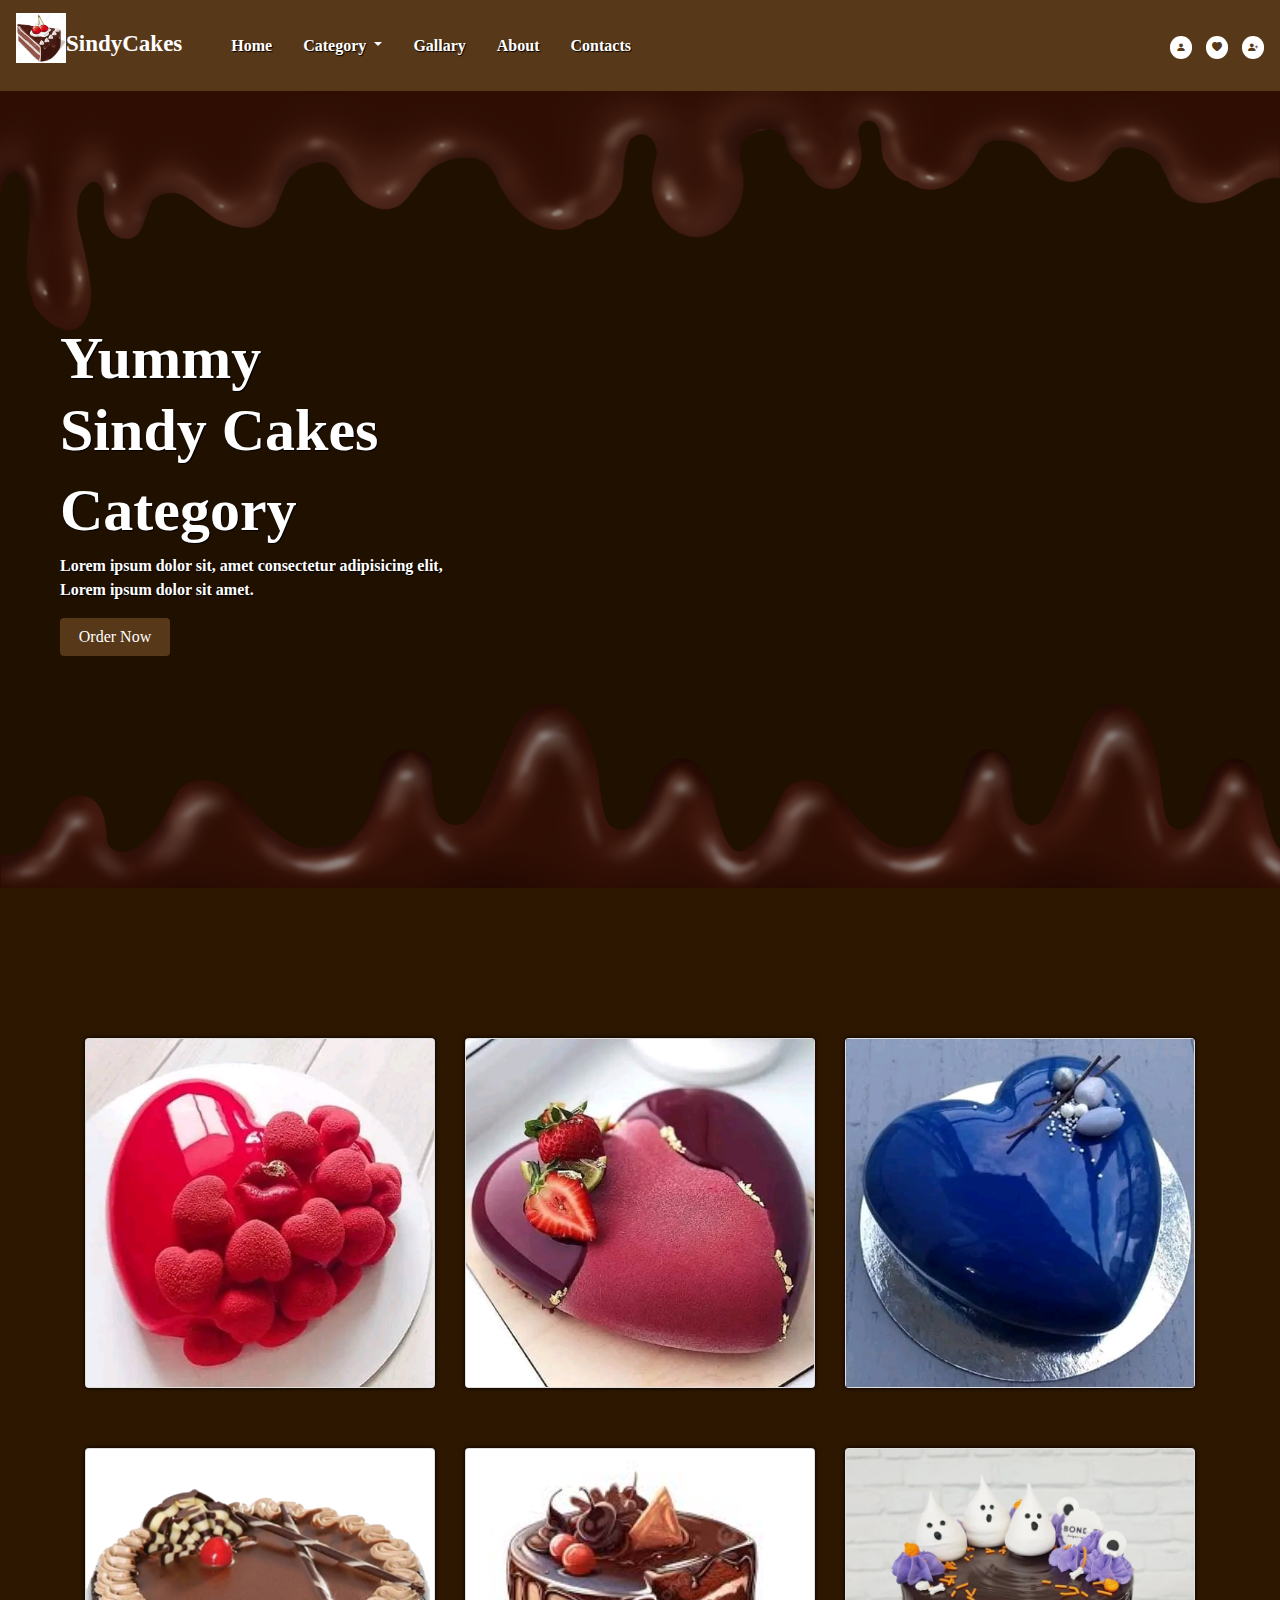
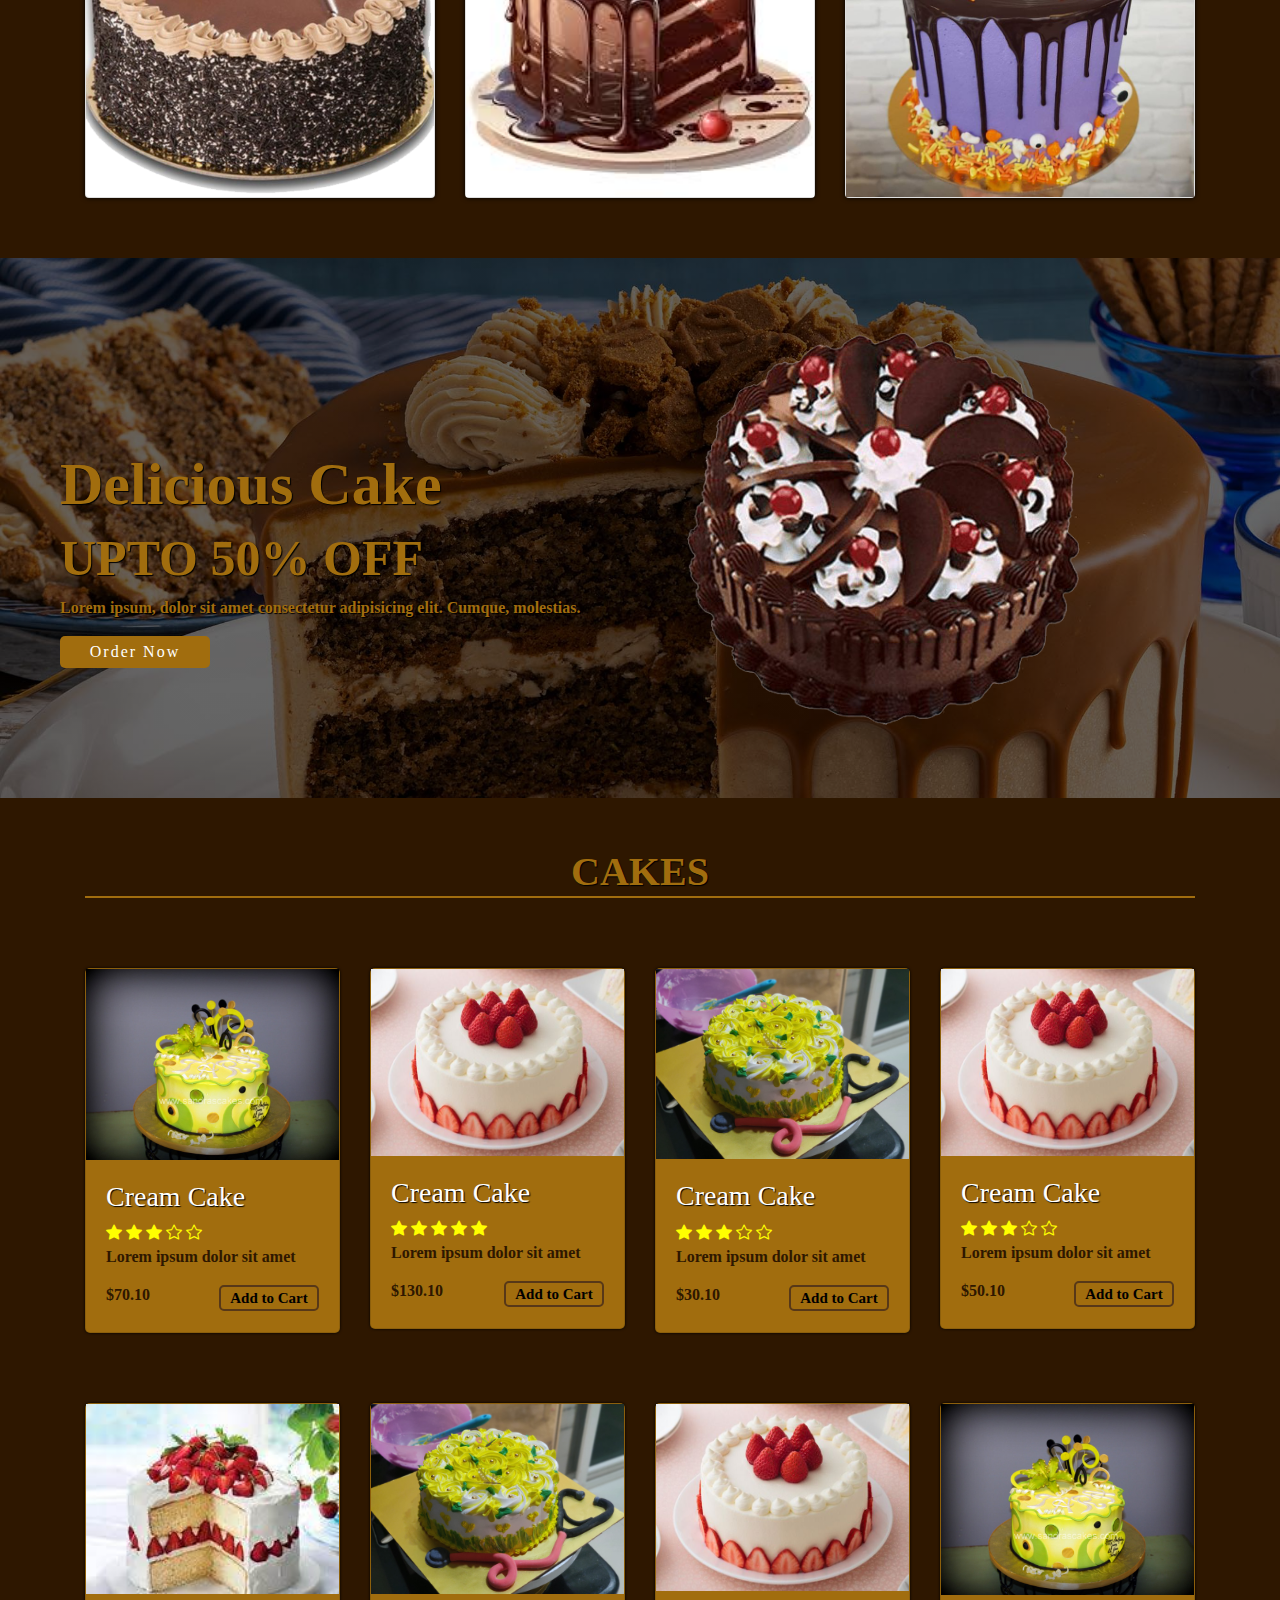
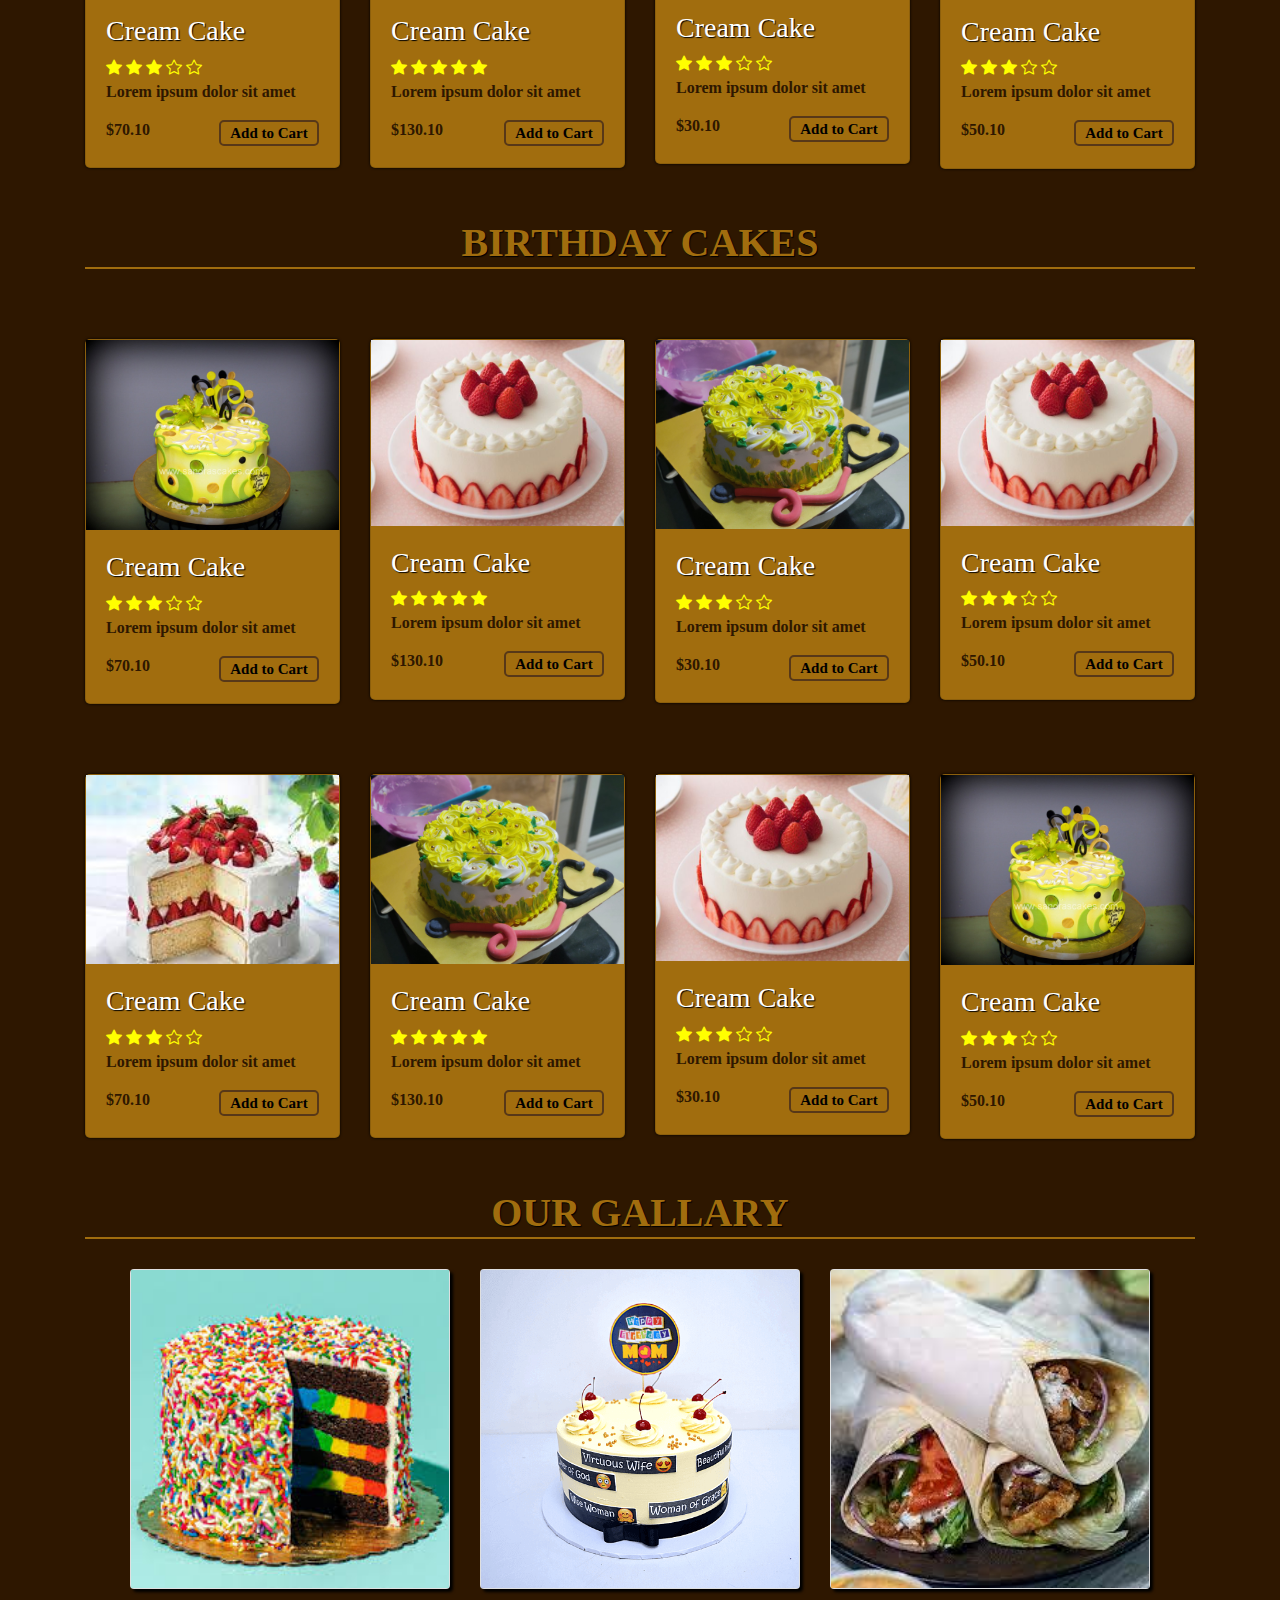
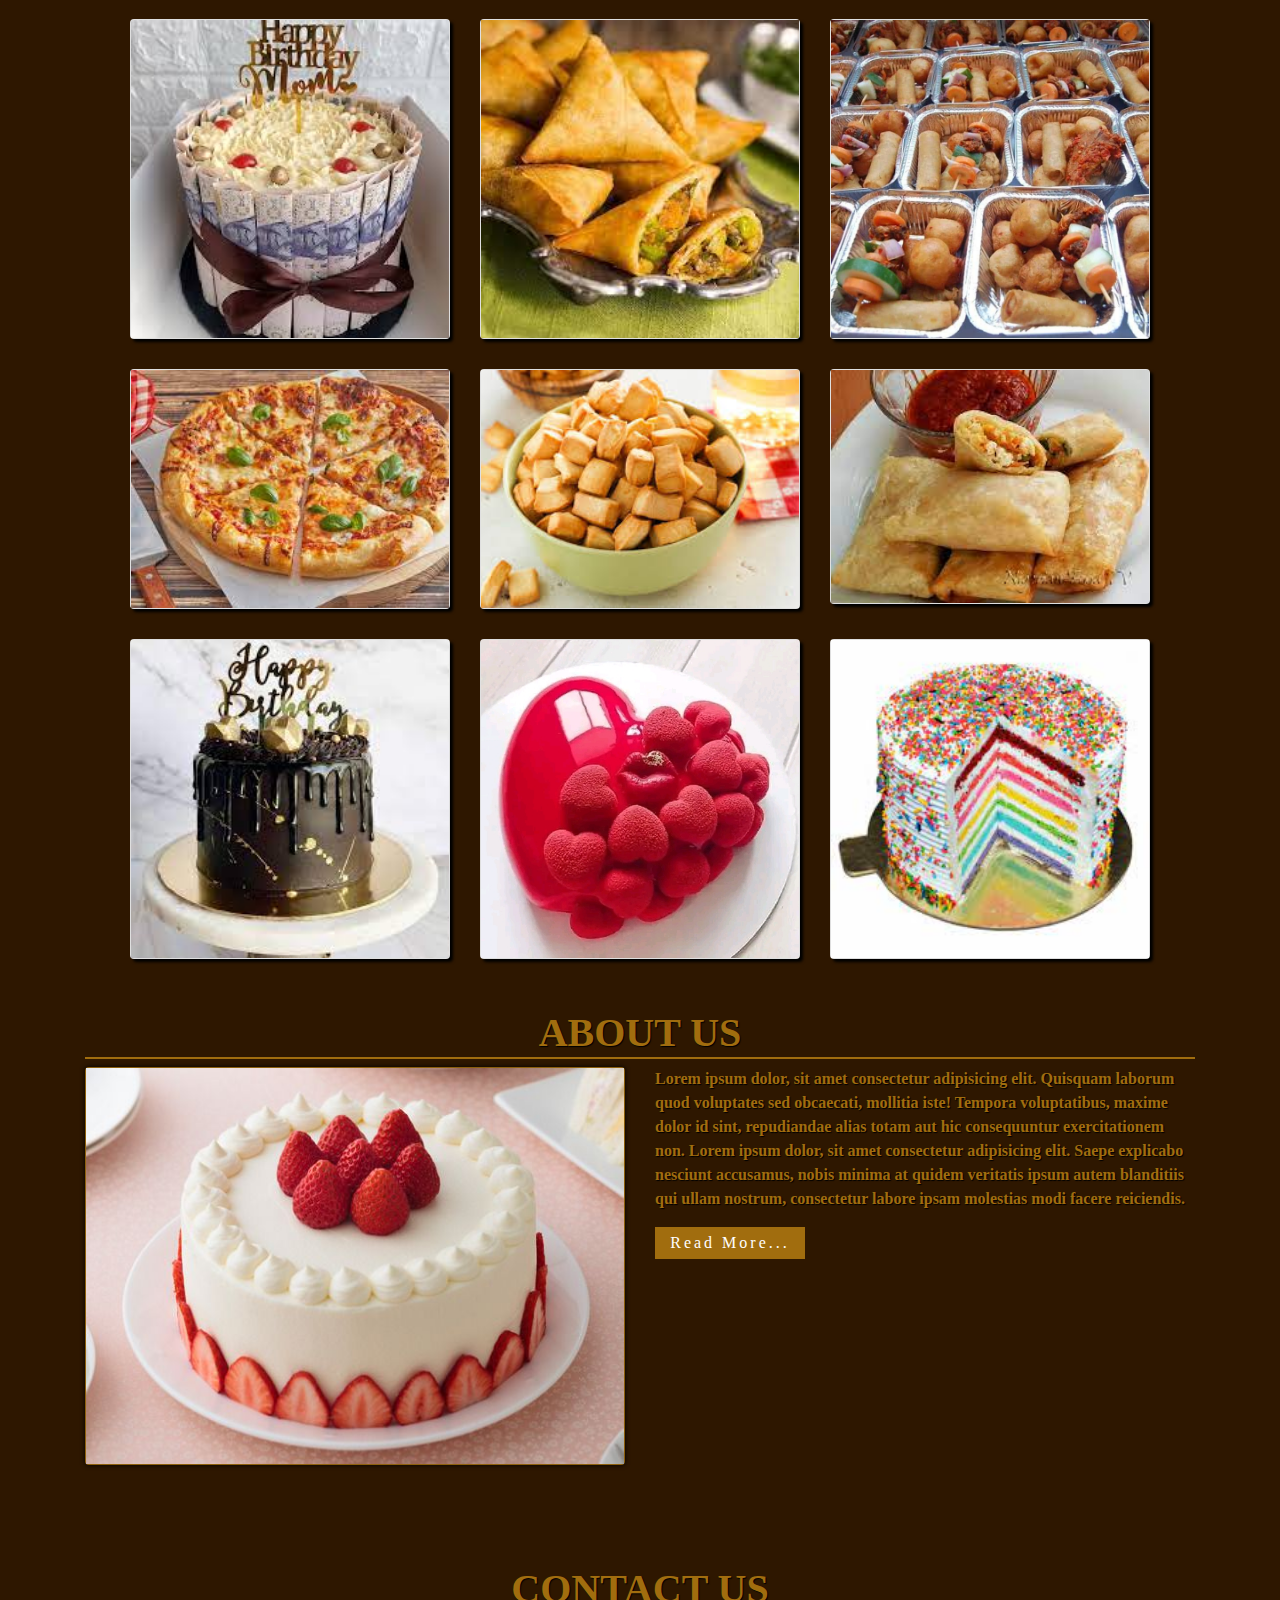
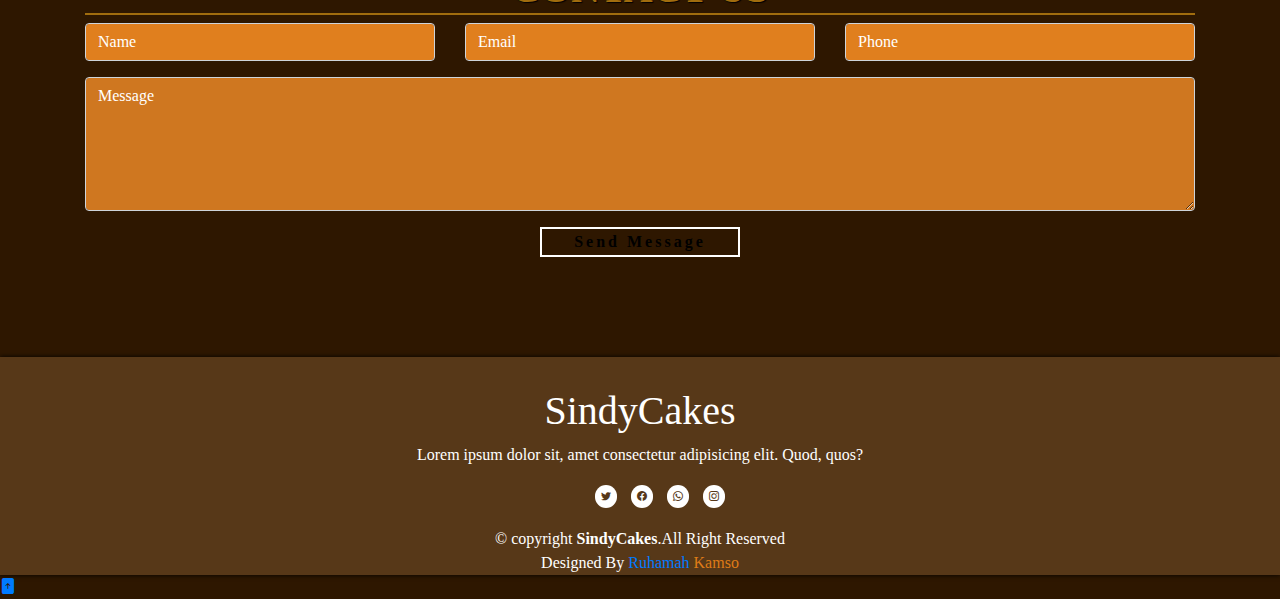
==== commit 23d9feac: "made changes" ====
--- a/index.html
+++ b/index.html
@@ -814,10 +814,10 @@
         <h1 class="text-center">SindyCakes </h1>
         <p class="text-center">Lorem ipsum dolor sit, amet consectetur adipisicing elit. Quod, quos?</p>
         <div class="icons text-center">
-            <i class="bi bi-twitter-fill"></i>
-            <i class="bi bi-facebook-fill"></i>
-            <i class="bi bi-whatsapp-fill"></i>
-            <i class="bi bi-instagram-fill"></i>
+            <i class="bi bi-twitter"></i>
+            <i class="bi bi-facebook"></i>
+            <i class="bi bi-whatsapp"></i>
+            <i class="bi bi-instagram"></i>
             <!-- <i class="bx bxl-twitter"></i> -->
         </div>
         <div class="copyright text-center">
@@ -826,7 +826,7 @@
         <div class="credite text-center">Designed By <a href="#">Ruhamah <span> Kamso</span></a> </div>
     </div>
     <!-- footer -->
-    <a href="#" class="arrow"><i><img src="" alt="" width="50px"></i></a>
+    <a href="#" class="arrow"><i class="bi bi-file-arrow-up-fill"></i></a>
 
 
 
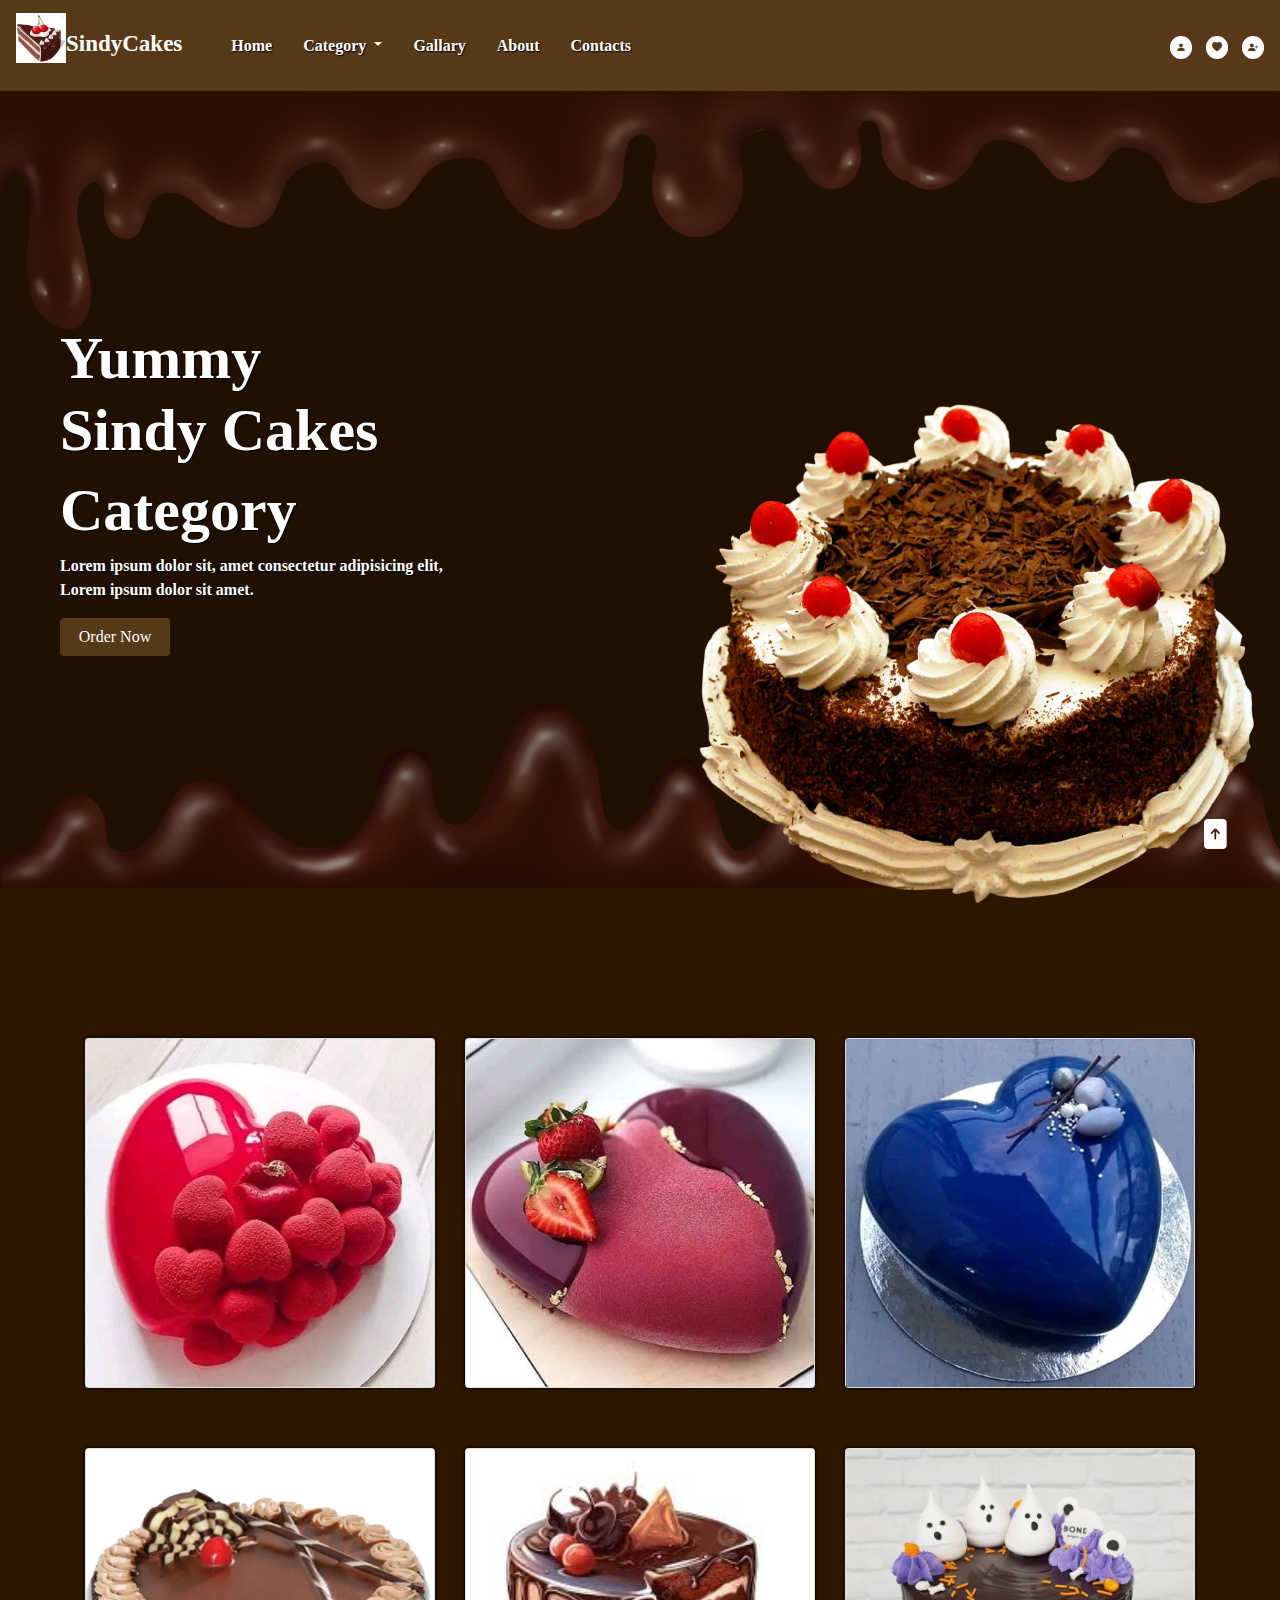
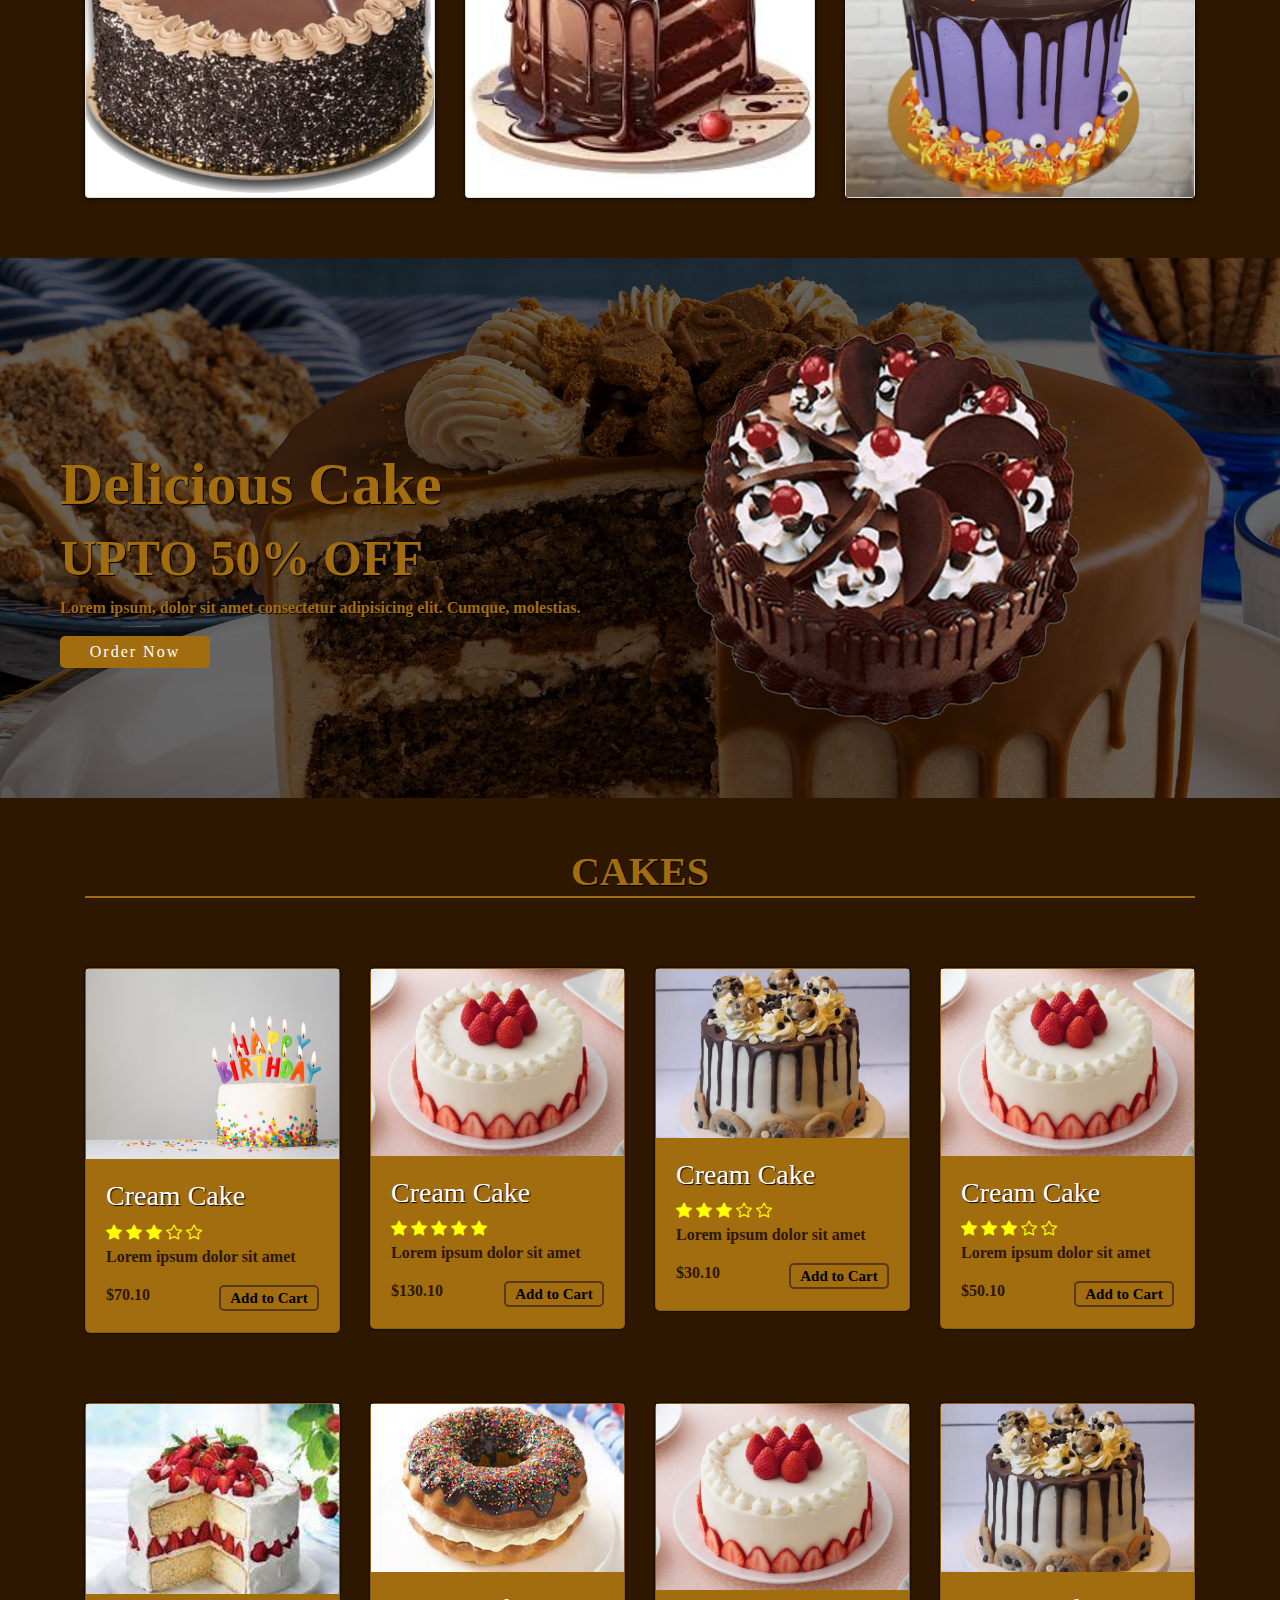
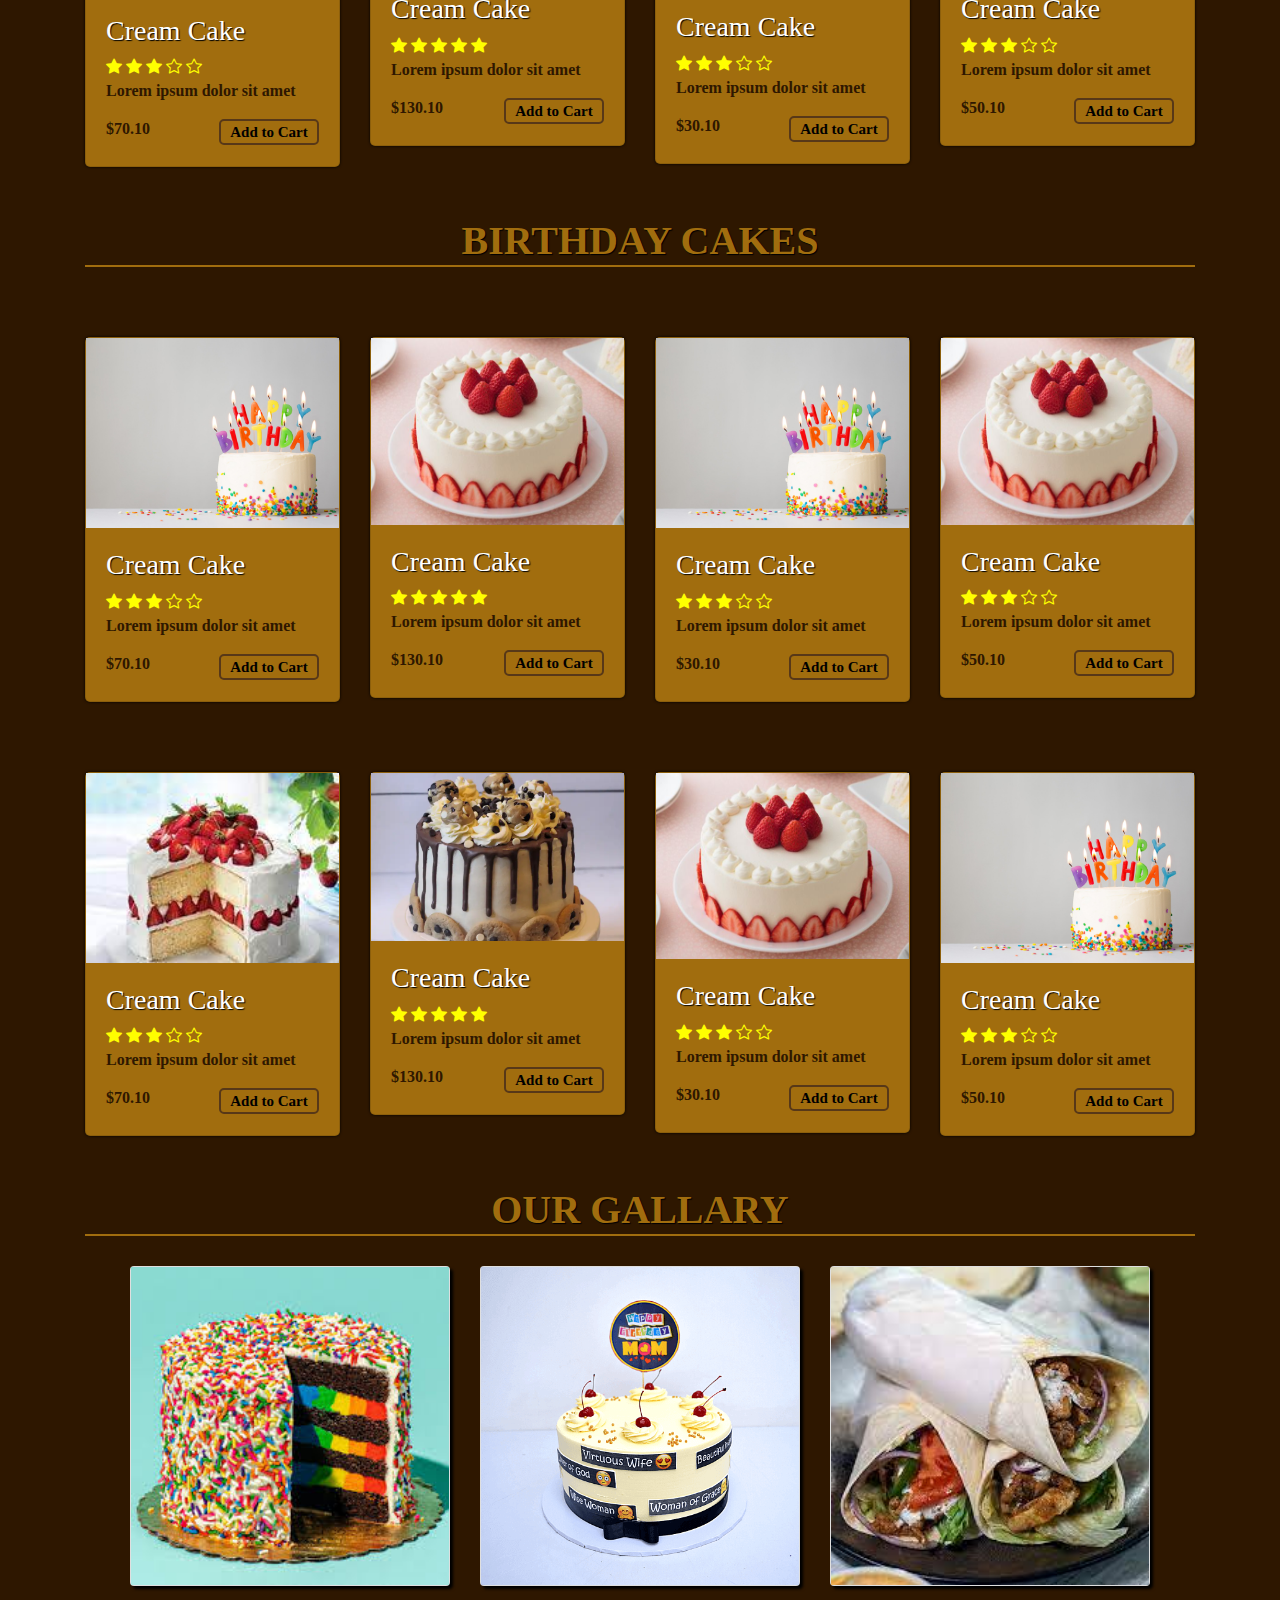
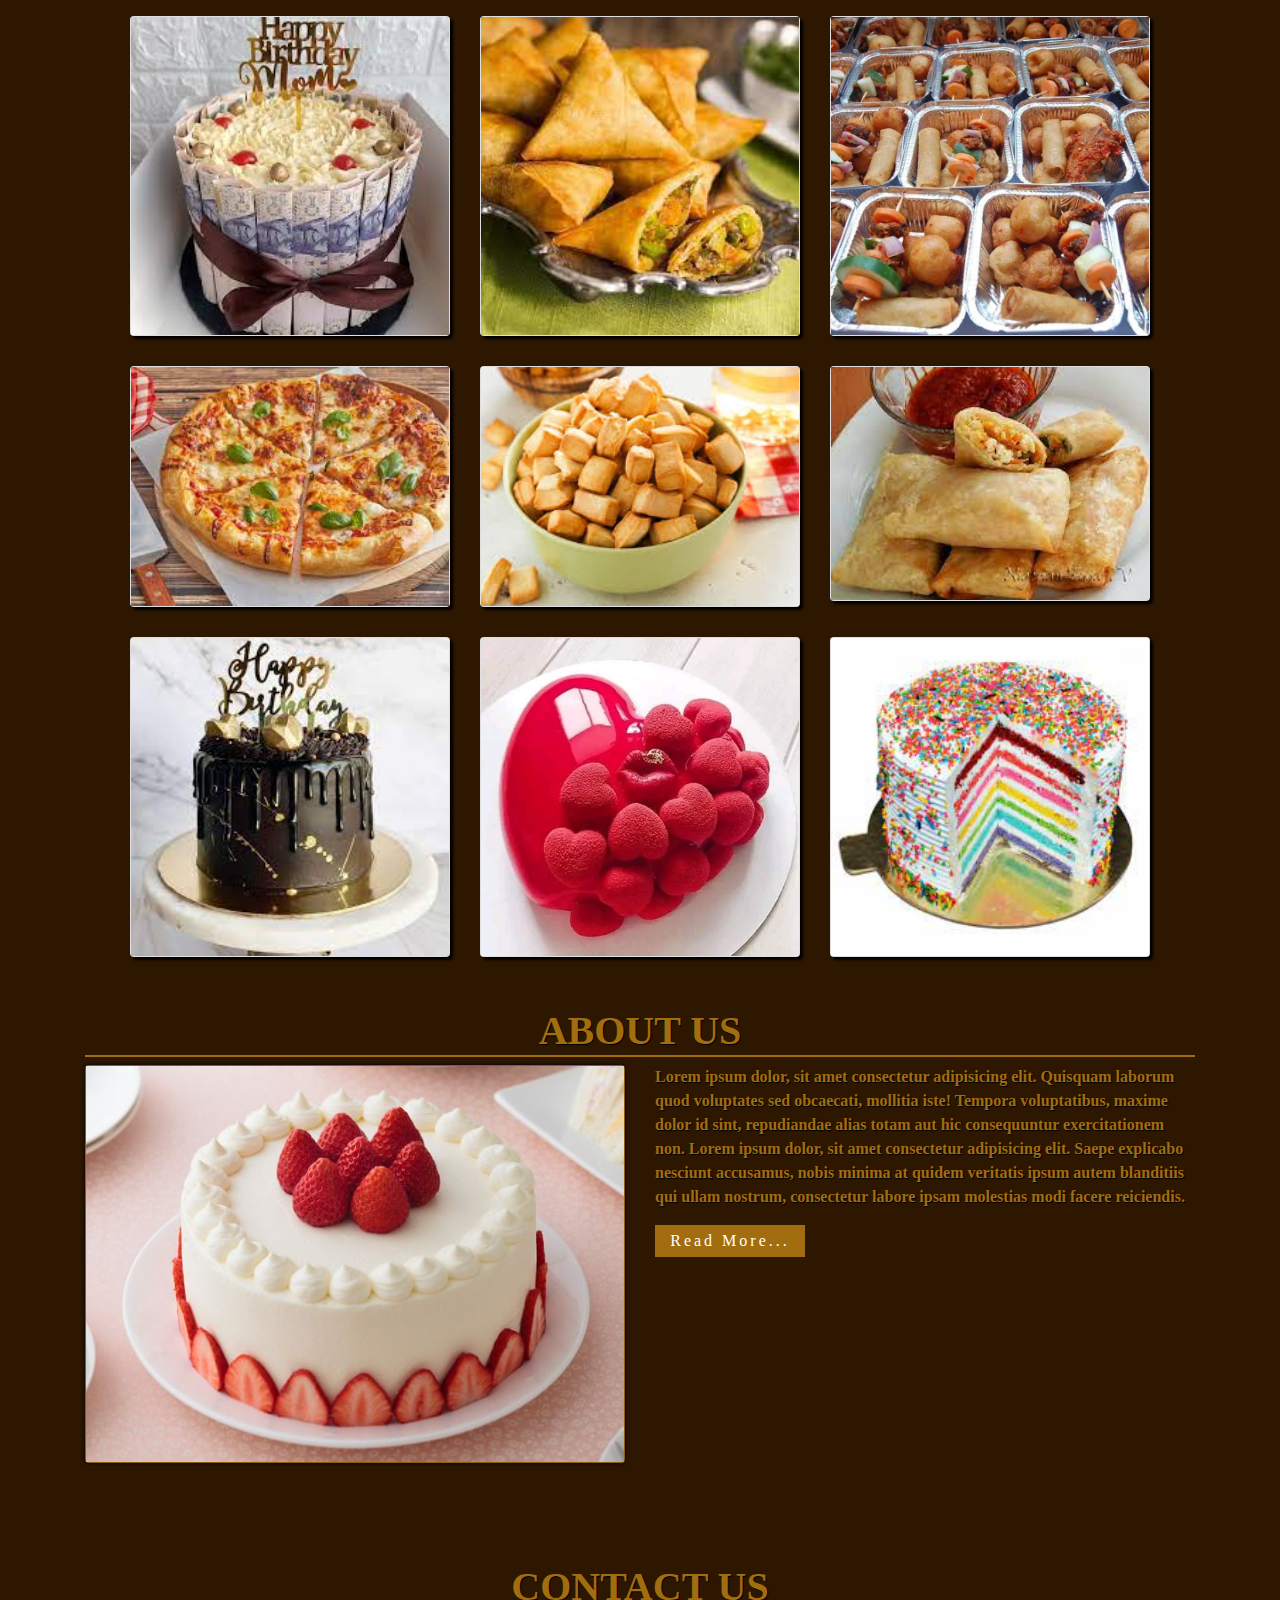
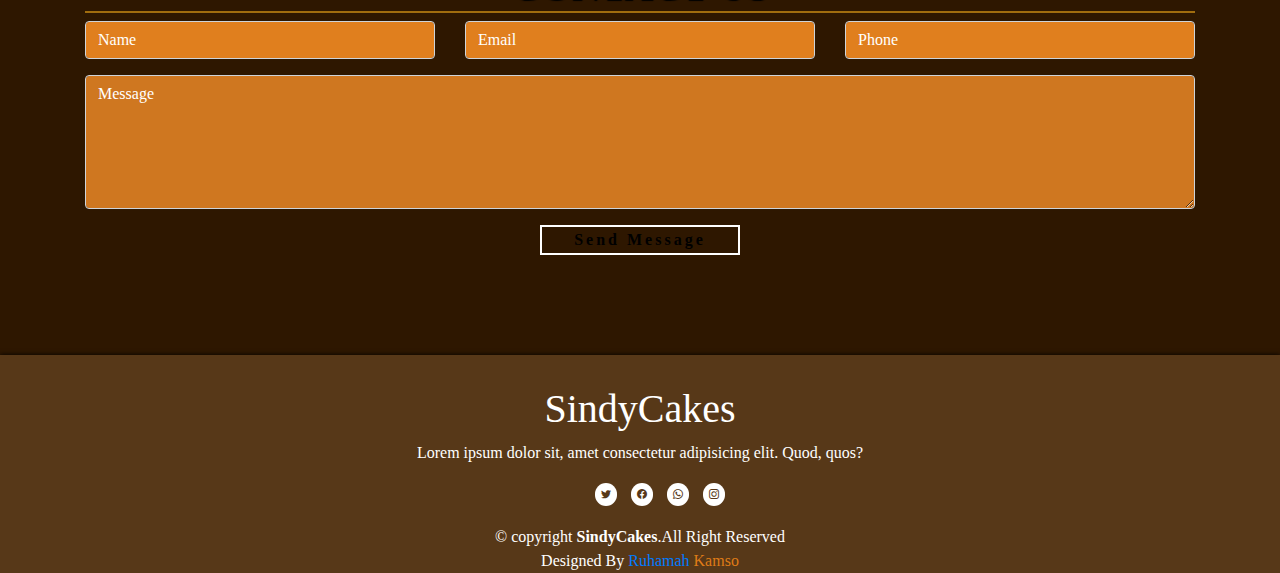
==== commit f4a117c9: "made a change" ====
--- a/index.html
+++ b/index.html
@@ -71,7 +71,7 @@
                         <a class="nav-link" href="#about" >About</a>
                     </li>
                     <li class="nav-item">
-                        <a class="nav-link" href="#" >Contacts</a>
+                        <a class="nav-link" href="#contact" >Contacts</a>
                     </li>
                 </ul>
 
@@ -96,7 +96,7 @@
                 </p>
                 <a href="about.html" class="btn">Order Now</a>
                 <div class="img">
-                    <img src="./imgs/Background.png" alt="">
+                    <img src="./imgs/background.png" alt="">
                 </div>
                   
             </div>
@@ -169,7 +169,7 @@
                         <button type="button" class="btn btn-secondary" title="Add to Wishlist"><i class="bi bi-heart-fill"></i></button>
                         <button type="button" class="btn btn-secondary" title="Add to Cart"><i class="bi bi-person-plus-fill"></i></button>
                     </div>
-                    <img src="./imgs/lime .jpg" alt="">
+                    <img src="./imgs/birthday-cake.jpg" alt="">
                     <div class="card-body">
                         <h3>Cream Cake</h3>
                         <div class="star">
@@ -223,7 +223,7 @@
                         <button type="button" class="btn btn-secondary" title="Add to Wishlist"><i class="bi bi-heart-fill"></i></button>
                         <button type="button" class="btn btn-secondary" title="Add to Cart"><i class="bi bi-person-plus-fill"></i></button>
                     </div>
-                    <img src="./imgs/lime-cake.jpg" alt="">
+                    <img src="./imgs/Cookie.webp" alt="">
                     <div class="card-body">
                         <h3>Cream Cake</h3>
                         <div class="star">
@@ -305,7 +305,7 @@
                         <button type="button" class="btn btn-secondary" title="Add to Wishlist"><i class="bi bi-heart-fill"></i></button>
                         <button type="button" class="btn btn-secondary" title="Add to Cart"><i class="bi bi-person-plus-fill"></i></button>
                     </div>
-                    <img src="./imgs/lime-cake.jpg" alt="">
+                    <img src="./imgs/donut-cake.jpg" alt="">
                     <div class="card-body">
                         <h3>Cream Cake</h3>
                         <div class="star">
@@ -358,7 +358,7 @@
                         <button type="button" class="btn btn-secondary" title="Add to Wishlist"><i class="bi bi-heart-fill"></i></button>
                         <button type="button" class="btn btn-secondary" title="Add to Cart"><i class="bi bi-person-plus-fill"></i></button>
                     </div>
-                    <img src="./imgs/lime .jpg" alt="">
+                    <img src="./imgs/Cookie.webp" alt="">
                     <div class="card-body">
                         <h3>Cream Cake</h3>
                         <div class="star">
@@ -394,7 +394,7 @@
                         <button type="button" class="btn btn-secondary" title="Add to Wishlist"><i class="bi bi-heart-fill"></i></button>
                         <button type="button" class="btn btn-secondary" title="Add to Cart"><i class="bi bi-person-plus-fill"></i></button>
                     </div>
-                    <img src="./imgs/lime .jpg" alt="">
+                    <img src="./imgs/birthday-cake.jpg" alt="">
                     <div class="card-body">
                         <h3>Cream Cake</h3>
                         <div class="star">
@@ -448,7 +448,7 @@
                         <button type="button" class="btn btn-secondary" title="Add to Wishlist"><i class="bi bi-heart-fill"></i></button>
                         <button type="button" class="btn btn-secondary" title="Add to Cart"><i class="bi bi-person-plus-fill"></i></button>
                     </div>
-                    <img src="./imgs/lime-cake.jpg" alt="">
+                    <img src="./imgs/birthday-cake.jpg" alt="">
                     <div class="card-body">
                         <h3>Cream Cake</h3>
                         <div class="star">
@@ -530,7 +530,7 @@
                         <button type="button" class="btn btn-secondary" title="Add to Wishlist"><i class="bi bi-heart-fill"></i></button>
                         <button type="button" class="btn btn-secondary" title="Add to Cart"><i class="bi bi-person-plus-fill"></i></button>
                     </div>
-                    <img src="./imgs/lime-cake.jpg" alt="">
+                    <img src="./imgs/Cookie.webp" alt="">
                     <div class="card-body">
                         <h3>Cream Cake</h3>
                         <div class="star">
@@ -583,7 +583,7 @@
                         <button type="button" class="btn btn-secondary" title="Add to Wishlist"><i class="bi bi-heart-fill"></i></button>
                         <button type="button" class="btn btn-secondary" title="Add to Cart"><i class="bi bi-person-plus-fill"></i></button>
                     </div>
-                    <img src="./imgs/lime .jpg" alt="">
+                    <img src="./imgs/birthday-cake.jpg" alt="">
                     <div class="card-body">
                         <h3>Cream Cake</h3>
                         <div class="star">
--- a/style.css
+++ b/style.css
@@ -71,7 +71,7 @@
     z-index: 0;
 }
 .home .img {
-    display: flex;
+      display: flex;
       flex-direction: row;
       align-items: center;
       justify-content: center;
@@ -151,7 +151,7 @@
 .home .img img {
     right: 0;
     position: relative;
-    width: 70%;
+    width: 100%;
     align-items: center;
 }
 .home .img {
@@ -563,9 +563,11 @@
     scroll-behavior: smooth;
 }
 
-.aroww {
+.arrow i{
     position: fixed;
-    background-color: #cf7720;
+    /* background-color: #cf7720; */
+    color: #fff;
+    font-size: 30px;
     border-radius: 50px;
     height: 50px;
     bottom: 40px;
@@ -573,4 +575,8 @@
     text-decoration: none;
     text-align:center ;
     line-height: 50px;
+}
+
+.arrow i:hover {
+    color: #cf7720;
 }